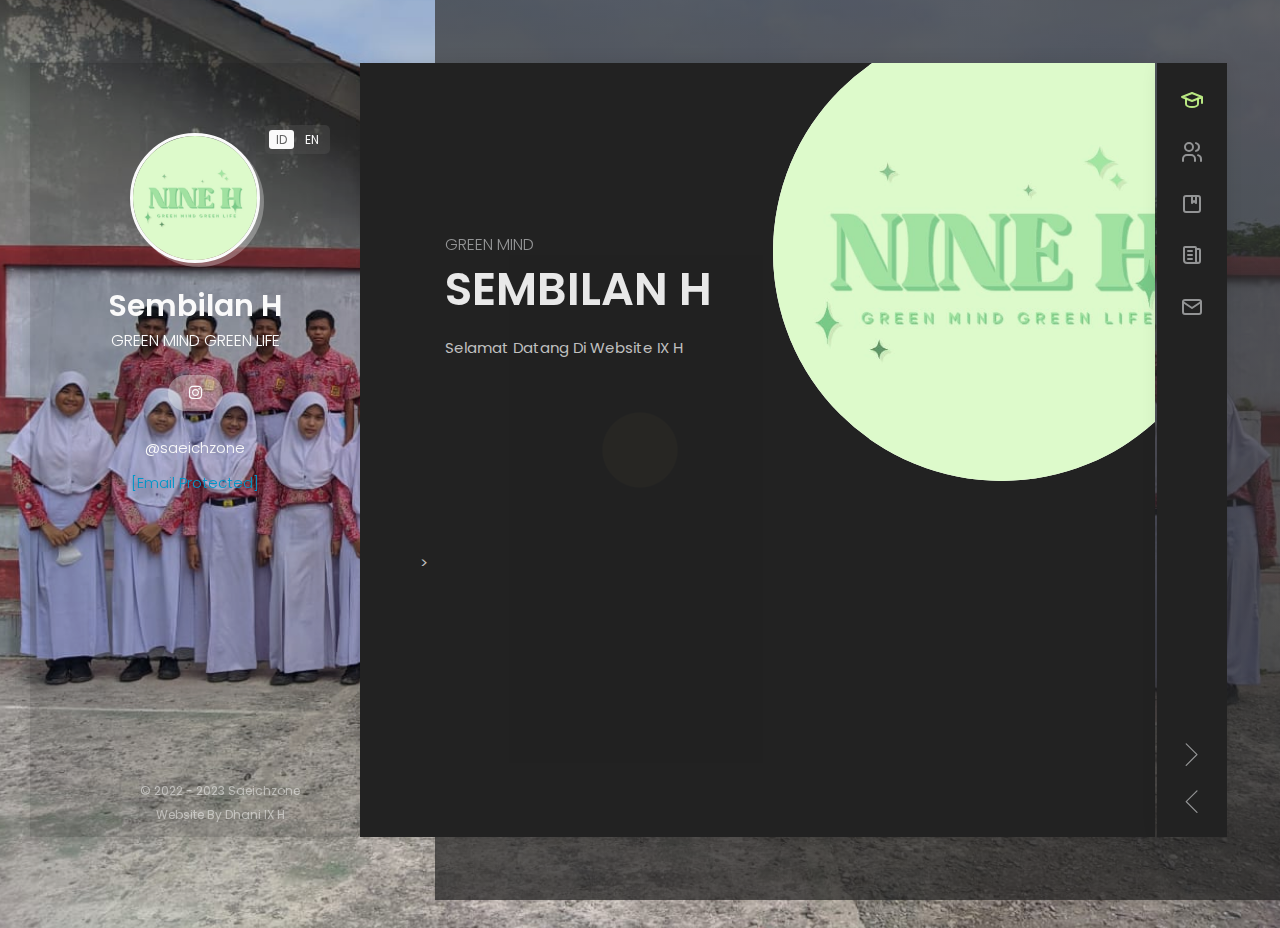
==== index.html @ 58a2a189 "Add files via upload" ====
<!DOCTYPE html>
<html lang="en" class="no-js">

<!-- Mirrored from lmpixels.com/demo/cvup/dark/2/index.html by HTTrack Website Copier/3.x [XR&CO'2014], Wed, 24 Aug 2022 11:54:44 GMT -->

<head>
  <meta charset="UTF-8" />
  <meta http-equiv="X-UA-Compatible" content="IE=edge">
  <title>Saeichzone</title>
  <meta name="viewport" content="width=device-width, initial-scale=1, maximum-scale=1" />
  <meta name="description" content="CVup - Resume / CV / vCard Template" />
  <meta name="keywords" content="vcard, resposnive, retina, resume, jquery, css3, bootstrap, Material CV, portfolio" />
  <meta name="author" content="lmpixels" />
  <link rel="shortcut icon" href="favicon.ico">


  <link rel="stylesheet" href="css/reset.css" type="text/css">
  <link rel="stylesheet" href="css/bootstrap-grid.min.css" type="text/css">
  <link rel="stylesheet" href="css/owl.carousel.css" type="text/css">
  <link rel="stylesheet" href="css/magnific-popup.css" type="text/css">
  <link rel="stylesheet" href="css/main.css" type="text/css">
  <link rel="stylesheet" href="css/animations.css" type="text/css">
</head>

<body>
  <!-- Animated Background -->
  <div class="lm-animated-bg" style="background-image: url(img/main_bg_4.jpg);"></div>
  <!-- /Animated Background -->

  <!-- Loading animation -->
  <div class="preloader">
    <div class="preloader-animation">
      <div class="dot dot-1"></div>
      <div class="dot dot-2"></div>
      <div class="dot dot-3"></div>
    </div>
    <svg xmlns="http://www.w3.org/2000/svg" version="1.1">
      <defs>
        <filter id="goo">
          <feGaussianBlur in="SourceGraphic" stdDeviation="10" result="blur" />
          <feColorMatrix in="blur" values="1 0 0 0 0  0 1 0 0 0  0 0 1 0 0  0 0 0 21 -7" />
        </filter>
      </defs>
    </svg>
  </div>
  <!-- /Loading animation -->

  <div class="half-bg"></div>

  <div class="page">
    <div class="page-content">

      <header id="site_header" class="header mobile-menu-hide">
        <div class="header-content">
          <div class="header-lng">
            <ul>
              <li>
                <a href="#" class="active">ID</a>
              </li>
              <li>
                <a href="#">EN</a>
              </li>
            </ul>
          </div>
          <div class="header-photo">
            <img src="img/main_photo.png" alt="Sembilan H">
          </div>
          <div class="header-titles">
            <h2>Sembilan H</h2>
            <h4>GREEN MIND GREEN LIFE</h4>
          </div>
        </div>

        <ul class="main-menu">
          <li>
            <a href="#kelas-kami" class="nav-anim">
              <svg xmlns="http://www.w3.org/2000/svg" class="icon icon-tabler icon-tabler-school" width="24" height="24"
                viewBox="0 0 24 24" stroke-width="2" stroke="currentColor" fill="none" stroke-linecap="round"
                stroke-linejoin="round">
                <path stroke="none" d="M0 0h24v24H0z" fill="none"></path>
                <path d="M22 9l-10 -4l-10 4l10 4l10 -4v6"></path>
                <path d="M6 10.6v5.4a6 3 0 0 0 12 0v-5.4"></path>
              </svg>
              <span class="link-text">Kelas Kami</span>
            </a>
          </li>
          <li>
            <a href="#struktur" class="nav-anim">
              <svg xmlns="http://www.w3.org/2000/svg" class="icon icon-tabler icon-tabler-users" width="24" height="24"
                viewBox="0 0 24 24" stroke-width="2" stroke="currentColor" fill="none" stroke-linecap="round"
                stroke-linejoin="round">
                <path stroke="none" d="M0 0h24v24H0z" fill="none"></path>
                <circle cx="9" cy="7" r="4"></circle>
                <path d="M3 21v-2a4 4 0 0 1 4 -4h4a4 4 0 0 1 4 4v2"></path>
                <path d="M16 3.13a4 4 0 0 1 0 7.75"></path>
                <path d="M21 21v-2a4 4 0 0 0 -3 -3.85"></path>
              </svg>
              <span class="link-text">Struktur Kelas</span>
            </a>
          </li>
          <li>
            <a href="#album" class="nav-anim">
              <svg xmlns="http://www.w3.org/2000/svg" class="icon icon-tabler icon-tabler-album" width="24" height="24"
                viewBox="0 0 24 24" stroke-width="2" stroke="currentColor" fill="none" stroke-linecap="round"
                stroke-linejoin="round">
                <path stroke="none" d="M0 0h24v24H0z" fill="none"></path>
                <rect x="4" y="4" width="16" height="16" rx="2"></rect>
                <path d="M12 4v7l2 -2l2 2v-7"></path>
              </svg>
              <span class="link-text">Album</span>
            </a>
          </li>
          <li>
            <a href="#artikel" class="nav-anim">
              <svg xmlns="http://www.w3.org/2000/svg" class="icon icon-tabler icon-tabler-news" width="24" height="24"
                viewBox="0 0 24 24" stroke-width="2" stroke="currentColor" fill="none" stroke-linecap="round"
                stroke-linejoin="round">
                <path stroke="none" d="M0 0h24v24H0z" fill="none"></path>
                <path
                  d="M16 6h3a1 1 0 0 1 1 1v11a2 2 0 0 1 -4 0v-13a1 1 0 0 0 -1 -1h-10a1 1 0 0 0 -1 1v12a3 3 0 0 0 3 3h11">
                </path>
                <line x1="8" y1="8" x2="12" y2="8"></line>
                <line x1="8" y1="12" x2="12" y2="12"></line>
                <line x1="8" y1="16" x2="12" y2="16"></line>
              </svg>
              <span class="link-text">Artikel</span>
            </a>
          </li>
          <li>
            <a href="#social-media" class="nav-anim">
              <svg xmlns="http://www.w3.org/2000/svg" class="icon icon-tabler icon-tabler-mail" width="24" height="24"
                viewBox="0 0 24 24" stroke-width="2" stroke="currentColor" fill="none" stroke-linecap="round"
                stroke-linejoin="round">
                <path stroke="none" d="M0 0h24v24H0z" fill="none"></path>
                <rect x="3" y="5" width="18" height="14" rx="2"></rect>
                <polyline points="3 7 12 13 21 7"></polyline>
              </svg>
              <span class="link-text">Social Media</span>
            </a>
          </li>
        </ul>

        <div class="social-links">
          <ul>
            <li><a href="https://www.instagram.com/saeichzone/" target="_blank"><i class="fab fa-instagram"></i></a>
            </li>
          </ul>
        </div>

        <div class="info-list">
          <ul>
            <li>
              <span class="value">@saeichzone</span>
            </li>

            <li>
              <span class="value"><a href="https://lmpixels.com/cdn-cgi/l/email-protection" class="__cf_email__"
                  data-cfemail="70111c150830031d1904185e131f1d">[Email&#160;Protected]</a></span>
            </li>
          </ul>
        </div>

        <div class="copyrights">© 2022 - 2023 Saeichzone
          <div class="white-space-10"></div>
          Website By Dhani IX H
        </div>
      </header>

      <!-- Mobile Navigation -->
      <div class="menu-toggle">
        <span></span>
        <span></span>
        <span></span>
      </div>
      <!-- End Mobile Navigation -->

      <!-- Arrows Nav -->
      <div class="lmpixels-arrows-nav">
        <div class="lmpixels-arrow-right"><i class="lnr lnr-chevron-right"></i></div>
        <div class="lmpixels-arrow-left"><i class="lnr lnr-chevron-left"></i></div>
      </div>
      <!-- End Arrows Nav -->

      <div class="content-area">
        <div class="animated-sections">

          <!-- Kelas Kami Subpage -->
          <section data-id="kelas-kami" class="animated-section">
            <div class="section-content">

              <div class="row flex-v-align">
                <div class="col-sm-12 col-md-6 col-lg-6">
                  <div class="home-text hp-left">

                    <div class="owl-carousel text-rotation">
                      <div class="item">
                        <h4>GREEN MIND</h4>
                      </div>
                      <div class="item">
                        <h4>GREEN LIFE</h4>
                      </div>
                    </div>

                    <div class="owl-carousel text-rotation">
                      <div class="item">
                        <h1>SEMBILAN H</h1>
                      </div>
                      <div class="item">
                        <h1>NINE H</h1>
                      </div>
                    </div>
                    <p>Selamat Datang Di Website IX H</p>
                  </div>
                </div>

                <div class="col-sm-12 col-md-6 col-lg-6">
                  <div class="home-photo">
                    <div class="hp-inner" style="background-image: url(img/main_photo_1.png);"></div>
                  </div>
                </div>
              </div>

              <div class="white-space-70"></div>


              <div class="white-space-0"></div>>

            </div>
          </section>
          <!-- End of Kelas Kami Subpage -->

          <!-- Resume Struktur -->
          <section data-id="struktur" class="animated-section">
            <div class="section-content">
              <div class="page-title">
                <h2>Struktur Organisasi Kelas</h2>
                <h4></h4>
              </div>

              <div class="struktur">
                <div class="col-xs-12 col-sm-7">
                  <div class="block-title">
                    <h3>Wali Kelas</h3>
                  </div>
                  <div>Nuning Pudjiasih S.Si</div>

                  <div class="white-space-50"></div>

                  <div class="block-title">
                    <h3>Ketua Kelas</h3>
                  </div>
                  <div>Saskia Shidqiyah Tsani</div>

                  <div class="white-space-50"></div>

                  <div class="block-title">
                    <h3>Wakil Ketua</h3>
                  </div>
                  <div>M. Adli Annafi</div>

                  <div class="white-space-50"></div>

                  <div class="block-title">
                    <h3>Sekretaris 1</h3>
                  </div>
                  <div>Dhiyamira Ayesa H</div>

                  <div class="white-space-50"></div>

                  <div class="block-title">
                    <h3>Sekretaris 2</h3>
                  </div>
                  <div>Wini Ferliana R</div>

                  <div class="white-space-50"></div>

                  <div class="block-title">
                    <h3>Bendahara 1</h3>
                  </div>
                  <div>Liza Rahmatika Y</div>

                  <div class="white-space-50"></div>

                  <div class="block-title">
                    <h3>Bendahara 2</h3>
                  </div>
                  <div>Marsha Atma C</div>
          </section>
          <!-- End of Struktur Subpage -->

          <!-- Album Subpage -->
          <section data-id="album" class="animated-section">
            <div class="section-content">
              <div class="page-title">
                <h2>Album IX H</h2>
                <h4></h4>
              </div>

              <div class="row">
                <div class="col-xs-12 col-sm-12">
                  <!-- Album Content -->
                  <div class="portfolio-content">

                    <ul class="grid-filters portfolio-filters">
                      <li class="active">
                        <a class="filter btn btn-sm btn-link" data-filter=".category_semua">Semua</a>
                      </li>
                      <li>
                        <a class="filter btn btn-sm btn-link" data-filter=".category_hariguru">Hari Guru</a>
                      </li>
                      <li>
                        <a class="filter btn btn-sm btn-link" data-filter=".category_mading">Mading</a>
                      </li>
                      <li>
                        <a class="filter btn btn-sm btn-link" data-filter=".category_fotobersama">Foto Bersama</a>
                      </li>
                      <li>
                        <a class="filter btn btn-sm btn-link" data-filter=".category_pentasseni">Pentas Seni</a>
                      </li>
                      <li>
                    </ul>

                    <!-- Album Grid -->
                    <div class="portfolio-grid four-columns">

                      <figure class="item lbaudio category_semua category_pentasseni">
                        <div class="Pentas Seni">
                          <img src="img/portfolio/1.jpg" alt="Pentas Seni" title="" />
                          <a href="img/portfolio/1.jpg"
                            class="lightbox"></a>
                        </div>
                        
                        <i class="fa fa-volume-up"></i>
                        <h4 class="name"><span>HUT RI</span> KE 77</h4>
                        <span class="category">Pentas Seni</span>
                      </figure>

                      <figure class="item lbaudio category_semua category_pentasseni">
                        <div class="Pentas Seni">
                          <img src="img/portfolio/2.jpg" alt="Pentas Seni" title="" />
                          <a href="img/portfolio/2.jpg"
                            class="lightbox"></a>
                        </div>

                        <i class="fa fa-volume-up"></i>
                        <h4 class="name"><span>HUT RI</span> KE 77</h4>
                        <span class="category">Pentas Seni</span>
                      </figure>

                      <figure class="item lbaudio category_semua category_pentasseni">
                        <div class="Pentas Seni">
                          <img src="img/portfolio/3.jpg" alt="Pentas Seni" title="" />
                          <a href="img/portfolio/3.jpg"
                            class="lightbox"></a>
                        </div>

                        <i class="fa fa-volume-up"></i>
                        <h4 class="name"><span>HUT RI</span> KE 77</h4>
                        <span class="category">Pentas Seni</span>
                      </figure>

                      <figure class="item lbaudio category_semua category_pentasseni">
                        <div class="Pentas Seni">
                          <img src="img/portfolio/4.jpg" alt="Pentas Seni" title="" />
                          <a href="img/portfolio/4.jpg"
                            class="lightbox"></a>
                        </div>

                        <i class="fa fa-volume-up"></i>
                        <h4 class="name"><span>HUT RI</span> KE 77</h4>
                        <span class="category">Pentas Seni</span>
                      </figure>

                      <figure class="item lbaudio category_semua category_mading">
                        <div class="Mading">
                          <img src="img/portfolio/5.jpg" alt="Mading" title="" />
                          <a href="img/portfolio/5.jpg"
                            class="lightbox"></a>
                        </div>

                        <i class="fa fa-volume-up"></i>
                        <h4 class="name"><span>Mading</span> 9H</h4>
                        <span class="category">Mading</span>
                      </figure>

                      <figure class="item lbaudio category_semua category_mading">
                        <div class="Mading">
                          <img src="img/portfolio/6.jpg" alt="Mading" title="" />
                          <a href="img/portfolio/6.jpg"
                            class="lightbox"></a>
                        </div>

                        <i class="fa fa-volume-up"></i>
                        <h4 class="name"><span>Mading</span> 9H</h4>
                        <span class="category">Mading</span>
                      </figure>

                      <figure class="item lbaudio category_semua category_mading">
                        <div class="Mading">
                          <img src="img/portfolio/7.jpg" alt="Mading" title="" />
                          <a href="img/portfolio/7.jpg"
                            class="lightbox"></a>
                        </div>

                        <i class="fa fa-volume-up"></i>
                        <h4 class="name"><span>Mading</span> 9H</h4>
                        <span class="category">Mading</span>
                      </figure>

                      <figure class="item lbaudio category_semua category_fotobersama">
                        <div class="Foto Bersama">
                          <img src="img/portfolio/8.jpg" alt="Foto Bersama" title="" />
                          <a href="img/portfolio/8.jpg"
                            class="lightbox"></a>
                        </div>

                        <i class="fa fa-volume-up"></i>
                        <h4 class="name"><span>Foto Bersama</span> 9H</h4>
                        <span class="category">Foto Bersama</span>
                      </figure>

                      <figure class="item lbaudio category_semua category_fotobersama">
                        <div class="Foto Bersama">
                          <img src="img/portfolio/9.jpg" alt="Foto Bersama" title="" />
                          <a href="img/portfolio/9.jpg"
                            class="lightbox"></a>
                        </div>

                        <i class="fa fa-volume-up"></i>
                        <h4 class="name"><span>Foto Bersama</span> 9H</h4>
                        <span class="category">Foto Bersama</span>
                      </figure>

                      <figure class="item lbaudio category_semua category_hariguru">
                        <div class="Hari Guru">
                          <img src="img/portfolio/10.jpg" alt="Hari Guru" title="" />
                          <a href="img/portfolio/10.jpg"
                            class="lightbox"></a>
                        </div>

                        <i class="fa fa-volume-up"></i>
                        <h4 class="name"><span>Hari Guru Nasional</span> Ke-76</h4>
                        <span class="category">Foto Bersama</span>
                      </figure>

                      <figure class="item lbaudio category_semua category_hariguru">
                        <div class="Hari Guru">
                          <img src="img/portfolio/11.jpg" alt="Hari Guru" title="" />
                          <a href="img/portfolio/11.jpg"
                            class="lightbox"></a>
                        </div>

                        <i class="fa fa-volume-up"></i>
                        <h4 class="name"><span>Hari Guru Nasional</span> Ke-76</h4>
                        <span class="category">Foto Bersama</span>
                      </figure>

                      <figure class="item lbaudio category_semua category_hariguru">
                        <div class="Hari Guru">
                          <img src="img/portfolio/12.jpg" alt="Hari Guru" title="" />
                          <a href="img/portfolio/12.jpg"
                            class="lightbox"></a>
                        </div>

                        <i class="fa fa-volume-up"></i>
                        <h4 class="name"><span>Hari Guru Nasional</span> Ke-76</h4>
                        <span class="category">Foto Bersama</span>
                      </figure>

                      <figure class="item lbaudio category_semua category_hariguru">
                        <div class="Hari Guru">
                          <img src="img/portfolio/13.jpg" alt="Hari Guru" title="" />
                          <a href="img/portfolio/13.jpg"
                            class="lightbox"></a>
                        </div>

                        <i class="fa fa-volume-up"></i>
                        <h4 class="name"><span>Hari Guru Nasional</span> Ke-76</h4>
                        <span class="category">Foto Bersama</span>
                      </figure>

                      <figure class="item lbaudio category_semua category_hariguru">
                        <div class="Hari Guru">
                          <img src="img/portfolio/14.jpg" alt="Hari Guru" title="" />
                          <a href="img/portfolio/14.jpg"
                            class="lightbox"></a>
                        </div>

                        <i class="fa fa-volume-up"></i>
                        <h4 class="name"><span>Hari Guru Nasional</span> Ke-76</h4>
                        <span class="category">Foto Bersama</span>
                      </figure>

                      <figure class="item lbaudio category_semua category_hariguru">
                        <div class="Hari Guru">
                          <img src="img/portfolio/15.jpg" alt="Hari Guru" title="" />
                          <a href="img/portfolio/15.jpg"
                            class="lightbox"></a>
                        </div>

                        <i class="fa fa-volume-up"></i>
                        <h4 class="name"><span>Hari Guru Nasional</span> Ke-76</h4>
                        <span class="category">Foto Bersama</span>
                      </figure>

                      <figure class="item lbaudio category_semua category_fotobersama">
                        <div class="Foto Bersama">
                          <img src="img/portfolio/16.jpg" alt="Foto Bersama" title="" />
                          <a href="img/portfolio/16.jpg"
                            class="lightbox"></a>
                        </div>

                        <i class="fa fa-volume-up"></i>
                        <h4 class="name"><span>Foto Bersama</span> 9H</h4>
                        <span class="category">Foto Bersama</span>
                      </figure>

                      <figure class="item lbaudio category_semua category_fotobersama">
                        <div class="Foto Bersama">
                          <img src="img/portfolio/17.jpg" alt="Foto Bersama" title="" />
                          <a href="img/portfolio/17.jpg"
                            class="lightbox"></a>
                        </div>

                        <i class="fa fa-volume-up"></i>
                        <h4 class="name"><span>Foto Bersama</span> 9H</h4>
                        <span class="category">Foto Bersama</span>
                      </figure>

                      <figure class="item lbaudio category_semua category_fotobersama">
                        <div class="Foto Bersama">
                          <img src="img/portfolio/18.jpg" alt="Foto Bersama" title="" />
                          <a href="img/portfolio/18.jpg"
                            class="lightbox"></a>
                        </div>

                        <i class="fa fa-volume-up"></i>
                        <h4 class="name"><span>Foto Bersama</span> 9H</h4>
                        <span class="category">Foto Bersama</span>
                      </figure>

                      <figure class="item lbaudio category_semua category_fotobersama">
                        <div class="Foto Bersama">
                          <img src="img/portfolio/19.jpg" alt="Foto Bersama" title="" />
                          <a href="img/portfolio/19.jpg"
                            class="lightbox"></a>
                        </div>

                        <i class="fa fa-volume-up"></i>
                        <h4 class="name"><span>Foto Bersama</span> 9H</h4>
                        <span class="category">Foto Bersama</span>
                      </figure>

                      <figure class="item lbaudio category_semua category_fotobersama">
                        <div class="Foto Bersama">
                          <img src="img/portfolio/20.jpg" alt="Foto Bersama" title="" />
                          <a href="img/portfolio/20.jpg"
                            class="lightbox"></a>
                        </div>

                        <i class="fa fa-volume-up"></i>
                        <h4 class="name"><span>Foto Bersama</span> 9H</h4>
                        <span class="category">Foto Bersama</span>
                      </figure>

                      <figure class="item lbaudio category_semua category_fotobersama">
                        <div class="Foto Bersama">
                          <img src="img/portfolio/21.jpg" alt="Foto Bersama" title="" />
                          <a href="img/portfolio/21.jpg"
                            class="lightbox"></a>
                        </div>

                        <i class="fa fa-volume-up"></i>
                        <h4 class="name"><span>Foto Bersama</span> 9H</h4>
                        <span class="category">Foto Bersama</span>
                      </figure>

                      <figure class="item lbaudio category_semua category_fotobersama">
                        <div class="Foto Bersama">
                          <img src="img/portfolio/22.jpg" alt="Foto Bersama" title="" />
                          <a href="img/portfolio/22.jpg"
                            class="lightbox"></a>
                        </div>

                        <i class="fa fa-volume-up"></i>
                        <h4 class="name"><span>Foto Bersama</span> 9H</h4>
                        <span class="category">Foto Bersama</span>
                      </figure>

                      <figure class="item lbaudio category_semua category_fotobersama">
                        <div class="Foto Bersama">
                          <img src="img/portfolio/23.jpg" alt="Foto Bersama" title="" />
                          <a href="img/portfolio/23.jpg"
                            class="lightbox"></a>
                        </div>

                        <i class="fa fa-volume-up"></i>
                        <h4 class="name"><span>Foto Bersama</span> 9H</h4>
                        <span class="category">Foto Bersama</span>
                      </figure>

                      <figure class="item lbaudio category_semua category_fotobersama">
                        <div class="Foto Bersama">
                          <img src="img/portfolio/24.jpg" alt="Foto Bersama" title="" />
                          <a href="img/portfolio/24.jpg"
                            class="lightbox"></a>
                        </div>

                        <i class="fa fa-volume-up"></i>
                        <h4 class="name"><span>Foto Bersama</span> 9H</h4>
                        <span class="category">Foto Bersama</span>
                      </figure>

                      <figure class="item lbaudio category_semua category_fotobersama">
                        <div class="Foto Bersama">
                          <img src="img/portfolio/25.jpg" alt="Foto Bersama" title="" />
                          <a href="img/portfolio/25.jpg"
                            class="lightbox"></a>
                        </div>

                        <i class="fa fa-volume-up"></i>
                        <h4 class="name"><span>Foto Bersama</span> 9H</h4>
                        <span class="category">Foto Bersama</span>
                      </figure>

                  <!-- End of Album Content -->
                </div>
              </div>
            </div>
          </section>
          <!-- End of Album Subpage -->

          <!-- Artikel Subpage -->
          <section data-id="artikel" class="animated-section">
            <div class="section-content">
              <div class="page-title">
                <h2>Artikel</h2>
                <h4>Artikel Saeichzone</h4>
              </div>

              <div class="row">
                <div class="col-xs-12 col-sm-12">
                  <ul class="grid-filters blog-filters">
                    <li class="active">
                      <a class="filter btn btn-sm btn-link" data-filter=".category_all">All</a>
                    </li>
                  </ul>

                  <div class="blog-masonry two-columns clearfix">

                    <!-- Artikel Post 1 -->
                    <div class="item post-1 category_all category_design">
                      <div class="blog-card">
                        <div class="media-block">
                          <div class="category">
                            <a href="#" title="View all posts in Design">Coming Soon</a>
                          </div>
                          <a href="blog-post-1.html">
                            <img src="img/comingsoon.png" class="size-blog-masonry-image-two-c"
                              alt="Why I Switched to Sketch For UI Design" title="" />
                            <div class="mask"></div>
                          </a>
                        </div>
                        <div class="post-info">
                          <div class="post-date">01 Des 2022</div>
                          <a href="blog-post-1.html">
                            <h4 class="blog-item-title">Coming Soon</h4>
                          </a>
                        </div>
                      </div>
                    </div>
                    <!-- End of Artikel Post 1 -->
                    
                  </div>
                </div>
              </div>
            </div>


          </section>
          <!-- End of Artikel Subpage -->

          <!-- Social Media Subpage -->
          <section data-id="social-media" class="animated-section">
            <div class="section-content">
              <div class="page-title">
                <h2>Social Media</h2>
                <h4>Get in Touch</h4>
              </div>

              <div class="row">
                <!-- Social Media Info -->

                <div class="col-xs-12 col-sm-4">
                  <div class="lm-info-block gray-default">
                    <a href="https://www.instagram.com/saeichzone/" target="_blank"><i class="fab fa-instagram"></i></a>
                    <h4>@saeichzone</h4>
                  </div>
                </div>

              </div>
              <!-- End of Social Media Info -->

              <div class="white-space-50"></div>

              <div class="social-media">
                <h2>Silakan Kunjungi Social Media Kami</h2>
              </div>
          </section>
          <!-- End of Contact Subpage -->
        </div>
      </div>

    </div>
  </div>

  <script data-cfasync="false"
    src="../../../../cdn-cgi/scripts/5c5dd728/cloudflare-static/email-decode.min.js"></script>
  <script src="js/jquery.min.js"></script>
  <script src="js/modernizr.custom.js"></script>
  <script src="js/animating.js"></script>

  <script src="js/imagesloaded.pkgd.min.js"></script>
  <script src='../../../../../www.google.com/recaptcha/api.js'></script>

  <script src='js/isotope.pkgd.min.js'></script>
  <script src='js/owl.carousel.min.js'></script>
  <script src="js/jquery.magnific-popup.min.js"></script>

  <script src="js/validator.js"></script>
  <script src="js/main.js"></script>
  <script defer src="https://static.cloudflareinsights.com/beacon.min.js/v652eace1692a40cfa3763df669d7439c1639079717194"
    integrity="sha512-Gi7xpJR8tSkrpF7aordPZQlW2DLtzUlZcumS8dMQjwDHEnw9I7ZLyiOj/6tZStRBGtGgN6ceN6cMH8z7etPGlw=="
    data-cf-beacon='{"rayId":"73fbe4f22ea589bc","version":"2022.8.0","r":1,"token":"94b99c0576dc45bf9d669fb5e9256829","si":100}'
    crossorigin="anonymous"></script>
</body>

<!-- Mirrored from lmpixels.com/demo/cvup/dark/2/index.html by HTTrack Website Copier/3.x [XR&CO'2014], Wed, 24 Aug 2022 11:55:09 GMT -->

</html>
---- css/main.css ----
@import 'https://fonts.googleapis.com/css?family=Poppins:200,200i,300,300i,400,400i,600,600i';
@import 'fonts/linear-icons-font/style.css';
@import 'fonts/fontawesome-free-5.12.1-web/css/all.min.css';

.no-js .preloader,
.no-js .preloader-portfolio {
    display: none
}

.preloader,
.preloader-portfolio {
    position: fixed;
    left: 0;
    top: 0;
    width: 100%;
    height: 100%;
    z-index: 9999;
    background: #222
}

.preloader-animation {
    width: 200px;
    height: 200px;
    position: absolute;
    top: 50%;
    left: 50%;
    transform: translate(-50%, -50%);
    margin: auto;
    filter: url(#goo);
    animation: rotate-move 2s ease-in-out infinite
}

.dot {
    width: 70px;
    height: 70px;
    border-radius: 50%;
    background-color: #000;
    position: absolute;
    top: 0;
    bottom: 0;
    left: 0;
    right: 0;
    margin: auto
}

.dot-3 {
    background-color: #fad05b;
    animation: dot-3-move 2s ease infinite, index 6s ease infinite
}

.dot-2 {
    background-color: #c1ff4e;
    animation: dot-2-move 2s ease infinite, index 6s -4s ease infinite
}

.dot-1 {
    background-color: #31d4fd;
    animation: dot-1-move 2s ease infinite, index 6s -2s ease infinite
}

@keyframes dot-3-move {
    20% {
        transform: scale(1)
    }

    45% {
        transform: translateY(-18px) scale(.45)
    }

    60% {
        transform: translateY(-90px) scale(.45)
    }

    80% {
        transform: translateY(-90px) scale(.45)
    }

    100% {
        transform: translateY(0px) scale(1)
    }
}

@keyframes dot-2-move {
    20% {
        transform: scale(1)
    }

    45% {
        transform: translate(-16px, 12px) scale(.45)
    }

    60% {
        transform: translate(-80px, 60px) scale(.45)
    }

    80% {
        transform: translate(-80px, 60px) scale(.45)
    }

    100% {
        transform: translateY(0px) scale(1)
    }
}

@keyframes dot-1-move {
    20% {
        transform: scale(1)
    }

    45% {
        transform: translate(16px, 12px) scale(.45)
    }

    60% {
        transform: translate(80px, 60px) scale(.45)
    }

    80% {
        transform: translate(80px, 60px) scale(.45)
    }

    100% {
        transform: translateY(0px) scale(1)
    }
}

@keyframes rotate-move {
    55% {
        transform: translate(-50%, -50%) rotate(0deg)
    }

    80% {
        transform: translate(-50%, -50%) rotate(360deg)
    }

    100% {
        transform: translate(-50%, -50%) rotate(360deg)
    }
}

@keyframes index {

    0%,
    100% {
        z-index: 3
    }

    33.3% {
        z-index: 2
    }

    66.6% {
        z-index: 1
    }
}

html {
    margin: 0;
    width: 100%;
    height: 100%;
    min-height: 100%;
    overflow: hidden
}

body {
    background-color: rgb(51, 51, 51);
    margin: 0;
    width: 100%;
    height: 100%;
    min-height: 100%;
    font-size: 15px;
    font-family: poppins, Helvetica, sans-serif;
    line-height: 1.65em;
    overflow: hidden;
    color: #c5c5c5;
    background-repeat: no-repeat;
    background-position: center;
    background-position: 50% 50%;
    background-size: cover
}

h1,
h2,
h3,
h4,
h5,
h6 {
    color: #eee;
    font-family: poppins, Helvetica, sans-serif;
    font-weight: 600
}

h1 {
    font-size: 32px
}

h2 {
    font-size: 27px
}

h3 {
    font-size: 21px
}

h4 {
    font-size: 18px
}

h5 {
    font-size: 16px
}

h6 {
    font-size: 14px
}

a {
    color: #09c;
    text-decoration: none;
    -webkit-transition: all .3s ease-in-out;
    -moz-transition: all .3s ease-in-out;
    -o-transition: all .3s ease-in-out;
    -ms-transition: all .3s ease-in-out;
    transition: all .3s ease-in-out
}

p {
    margin-bottom: 10px
}

.clearfix:before,
.clearfix:after {
    content: " ";
    display: table
}

.clearfix:after {
    clear: both
}

.page {
    display: block;
    width: 100%;
    height: 100%;
    min-height: 100%;
    padding: 0 125px 0 55px;
    overflow: hidden
}

.page-content {
    position: relative;
    width: 100%;
    max-width: 1460px;
    min-height: 86vh;
    margin: 7vh auto;
    padding: 0;
    -webkit-backface-visibility: hidden;
    -moz-backface-visibility: hidden;
    backface-visibility: hidden
}

.btn-primary,
.btn-secondary,
button,
input[type=button],
input[type=submit],
.wp-block-button .wp-block-button__link {
    display: inline-block;
    position: relative;
    padding: .8em 2.1em;
    margin-bottom: .75em;
    margin-right: .25em;
    font-size: 1em;
    line-height: 1.2;
    border: 0;
    outline: 0;
    border: 2px solid #0099e5;
    color: #fff;
    text-shadow: none;
    background-color: #0099e5;
    border-radius: 6px;
    cursor: pointer;
    font-family: poppins, Helvetica, sans-serif;
    box-shadow: 0 10px 10px -8px rgb(0 0 0/33%);
    -webkit-transition: all .3s ease-in-out;
    -moz-transition: all .3s ease-in-out;
    -o-transition: all .3s ease-in-out;
    -ms-transition: all .3s ease-in-out;
    transition: all .3s ease-in-out
}

.btn-primary:last-child,
.btn-secondary:last-child,
button:last-child,
input[type=button]:last-child,
input[type=submit]:last-child,
.wp-block-button .wp-block-button__link:last-child {
    margin-right: 0
}

.btn-primary:hover,
.btn-primary:focus,
button:hover,
button:focus,
input[type=button]:hover,
input[type=button]:focus,
input[type=submit]:hover,
input[type=submit]:focus {
    background-color: #fff;
    color: #111;
    border: 2px solid #0099e5
}

.btn-secondary {
    border-color: #666;
    background-color: #333;
    box-shadow: 0 10px 10px -8px rgba(0, 0, 0, .33);
    color: #c5c5c5
}

.btn-secondary:hover,
.btn-secondary:focus {
    color: #fff;
    border-color: #969798;
    background-color: #969798
}

button.mfp-close:hover,
button.mfp-close:visited,
button.mfp-close:focus,
button.mfp-arrow:hover,
button.mfp-arrow:visited,
button.mfp-arrow:focus {
    border: 0
}

.animated {
    -webkit-animation-duration: 1s;
    animation-duration: 1s;
    -webkit-animation-fill-mode: both;
    animation-fill-mode: both
}

.half-bg {
    position: absolute;
    top: 0;
    bottom: 0;
    left: calc(383px + 10%);
    right: 0;
    background: linear-gradient(#333, #222);
    opacity: .7
}

@media only screen and (max-width:1640px) {
    .half-bg {
        left: calc(380px + 55px)
    }
}

@media only screen and (min-width:1025px) {

    body::-webkit-scrollbar,
    .animated-section::-webkit-scrollbar,
    .single-page-content::-webkit-scrollbar,
    .header::-webkit-scrollbar,
    .portfolio-page-content::-webkit-scrollbar {
        position: absolute;
        width: 5px;
        margin-left: -5px
    }

    body::-webkit-scrollbar-track,
    .animated-section::-webkit-scrollbar-track,
    .single-page-content::-webkit-scrollbar-track,
    .header::-webkit-scrollbar-track,
    .portfolio-page-content::-webkit-scrollbar-track {
        background-color: #333
    }

    body::-webkit-scrollbar-thumb,
    .animated-section::-webkit-scrollbar-thumb,
    .single-page-content::-webkit-scrollbar-thumb,
    .header::-webkit-scrollbar-thumb,
    .portfolio-page-content::-webkit-scrollbar-thumb {
        background-color: #999;
        outline: 0
    }
}

.lm-animated-bg {
    position: absolute;
    width: auto;
    height: auto;
    top: -28px;
    left: -28px;
    right: -28px;
    bottom: -28px;
    background-position: center center;
    background-size: cover;
    background-repeat: no-repeat;
    z-index: -1
}

.vcentered {
    vertical-align: middle;
    width: 100%;
    align-items: center;
    display: flex;
    display: -ms-flexbox;
    -ms-flex-pack: center;
    justify-content: center;
    flex-direction: column;
    height: 100%;
    display: -webkit-box;
    display: -moz-box;
    display: -ms-flexbox;
    display: -webkit-flex;
    display: flex;
    -webkit-box-direction: normal;
    -moz-box-direction: normal;
    -webkit-box-orient: horizontal;
    -moz-box-orient: horizontal;
    -webkit-flex-direction: row;
    -ms-flex-direction: row;
    flex-direction: row;
    -webkit-flex-wrap: wrap;
    -ms-flex-wrap: wrap;
    flex-wrap: wrap;
    -webkit-box-pack: center;
    -moz-box-pack: center;
    -webkit-justify-content: center;
    -ms-flex-pack: center;
    justify-content: center;
    -webkit-align-content: stretch;
    -ms-flex-line-pack: stretch;
    align-content: stretch;
    -webkit-box-align: center;
    -moz-box-align: center;
    -webkit-align-items: center;
    -ms-flex-align: center;
    align-items: center;
    text-align: center
}

.vcentered .row {
    width: 100%
}

.title-block {
    position: relative;
    text-align: center
}

.title-block h2 {
    font-size: 60px;
    line-height: 74px;
    margin: 0;
    text-align: center
}

.title-block .sp-subtitle {
    color: #969798;
    font-size: 21px;
    font-weight: 300;
    margin: 5px 0;
    text-align: center
}

.text-rotation {
    display: block;
    width: 100%;
    position: relative
}

.alert {
    position: relative;
    padding: .75rem 1.25rem;
    margin-bottom: 30px;
    border: 1px solid transparent;
    border-radius: .25rem
}

.alert-success {
    color: #155724;
    background-color: #d4edda;
    border-color: #c3e6cb
}

.alert-danger {
    color: #721c24;
    background-color: #f8d7da;
    border-color: #f5c6cb
}

.alert button.close {
    padding: 0;
    background-color: transparent;
    border: 0;
    -webkit-appearance: none
}

.alert .close {
    float: right;
    font-size: 1.5rem;
    font-weight: 700;
    line-height: 1;
    color: #000;
    text-shadow: 0 1px 0 #fff;
    opacity: .5
}

.alert .close:focus,
.alert .close:hover {
    color: #000;
    text-decoration: none;
    opacity: .75
}

@media only screen and (min-width:1025px) {
    .header {
        display: inline-block;
        float: left;
        width: 100%;
        max-width: 380px;
        height: 100%;
        max-height: 80vh;
        min-height: inherit;
        text-align: center;
        padding: 70px 30px 45px;
        overflow: auto;
        background-color: rgba(0, 0, 0, .15);
        -webkit-box-shadow: 0 0 20px -5px rgb(0 0 0/15%);
        -moz-box-shadow: 0 0 20px -5px rgb(0 0 0/15%);
        box-shadow: 0 0 20px -5px rgb(0 0 0/15%)
    }

    ul.main-menu {
        position: absolute;
        padding: 15px 0 115px;
        width: 70px;
        right: -72px;
        background-color: rgb(34, 34, 34);
        z-index: 999;
        list-style: none;
        top: 0;
        bottom: 0;
        -webkit-box-shadow: 0 0 20px -5px rgb(0 0 0/15%);
        -moz-box-shadow: 0 0 20px -5px rgb(0 0 0/15%);
        box-shadow: 0 0 20px -5px rgb(0 0 0/15%)
    }

    ul.main-menu a {
        display: block;
        position: relative;
        color: #969798;
        padding: 10px;
        -webkit-transition: all .3s ease-in-out;
        -moz-transition: all .3s ease-in-out;
        -o-transition: all .3s ease-in-out;
        -ms-transition: all .3s ease-in-out;
        transition: all .3s ease-in-out
    }

    ul.main-menu a.active,
    ul.main-menu a:focus,
    ul.main-menu a:hover {
        color: #c9fd8dec
    }

    ul.main-menu .menu-icon {
        display: block;
        font-size: 27px
    }

    ul.main-menu .link-text {
        position: absolute;
        width: auto;
        visibility: hidden;
        opacity: 0;
        color: #c5c5c5;
        padding: 2px 10px;
        background-color: #222;
        white-space: nowrap;
        border: 2px solid #444;
        right: 0;
        top: calc(-50% - 2px);
        border-bottom-left-radius: 5px;
        border-right: 0;
        border-top-left-radius: 5px;
        margin-top: 50%;
        -webkit-transition: all .3s ease-in-out;
        -moz-transition: all .3s ease-in-out;
        -o-transition: all .3s ease-in-out;
        -ms-transition: all .3s ease-in-out;
        transition: all .3s ease-in-out;
        z-index: 0;
        box-shadow: 0 10px 10px -8px rgb(0 0 0/22%)
    }

    ul.main-menu a:hover .link-text {
        right: 100%;
        visibility: visible;
        opacity: 1;
        border-color: #969798
    }
}

.header-lng {
    display: inline-block;
    margin-bottom: 5px;
    margin-top: -8px;
    text-align: right;
    float: right
}

.header-lng ul {
    display: inline-block;
    padding: 2px 4px;
    list-style: none;
    text-align: right;
    background-color: rgba(82, 82, 82, 0.438);
    border-radius: 5px
}

.header-lng ul li {
    display: inline-block;
    margin: 0;
    padding: 0
}

.header-lng ul li a {
    font-size: 12px;
    line-height: 1;
    padding: 1px 7px;
    border-radius: 3px;
    color: #fff
}

.header-lng ul li a.active {
    background-color: #fff;
    color: #666
}

.header-lng ul li a:hover,
.header-lng ul li a:focus {
    background-color: rgb(255, 255, 255);
    color: rgba(102, 102, 102, 0.76)
}

.social-links {
    margin-bottom: 25px;
    margin-top: 25px
}

.social-links ul {
    list-style: none;
    display: inline-block;
    background-color: rgba(255, 255, 255, 0.349);
    padding: 3px 15px;
    border-radius: 25px
}

.social-links ul li {
    display: inline-block;
    margin: 0 0 5px
}

.social-links ul li a {
    color: #fff;
    border-radius: 20px;
    font-size: 15px;
    padding: 0;
    height: 25px;
    width: 25px;
    display: block;
    line-height: 30px;
    text-align: center;
    opacity: 1
}

.social-links ul li a:hover {
    opacity: 1;
    color: #111
}

.lmpixels-arrows-nav {
    position: absolute;
    padding: 10px 0;
    width: 70px;
    right: -72px;
    list-style: none;
    bottom: 0;
    z-index: 999
}

.lmpixels-arrows-nav div {
    display: block;
    position: relative;
    text-align: center;
    color: #969798;
    padding: 10px;
    font-size: 24px;
    -webkit-transition: all .3s ease-in-out;
    -moz-transition: all .3s ease-in-out;
    -o-transition: all .3s ease-in-out;
    -ms-transition: all .3s ease-in-out;
    transition: all .3s ease-in-out
}

.lmpixels-arrows-nav div:hover {
    color: #0099e5;
    cursor: pointer
}

.header-photo {
    position: relative;
    width: 130px;
    margin: 0 auto 25px;
    z-index: 1
}

.header-photo img {
    max-width: 100%;
    background-color: #fff;
    border: 3px solid #fff;
    border-radius: 300px
}

.header-photo:after {
    position: absolute;
    opacity: .3;
    top: 3%;
    left: 3%;
    border-radius: 300px;
    content: '';
    height: calc(100% + 0px);
    width: calc(100% + 0px);
    background-color: #fff;
    z-index: -1
}

.header-titles h2 {
    font-size: 30px;
    font-weight: 600;
    color: #fff;
    margin: 5px 0 7px;
    line-height: 1.2em
}

.header-titles h4 {
    font-size: 16px;
    font-weight: 300;
    color: #fff;
    margin: 5px 0;
    line-height: 1.2em
}

.header-buttons {
    margin-top: 50px
}

.header-buttons .btn-primary {
    background-color: rgba(0, 0, 0, .12);
    border-color: #fff
}

.header-buttons .btn-primary:hover,
.header-buttons .btn-primary:focus,
.header-buttons .btn-primary:active {
    background-color: rgba(255, 255, 255, .88)
}

.header .copyrights {
    color: #fff;
    width: 380px;
    position: absolute;
    bottom: 0;
    left: 0;
    padding: 5px 10px 15px;
    line-height: 14px;
    font-size: 12px;
    text-align: center;
    opacity: .5
}

.header .info-list {
    color: #fff;
    font-weight: 300
}

.content-area {
    position: absolute;
    right: 0;
    background-color: transparent;
    height: 100%;
    width: 100%;
    max-width: calc(100% - 380px)
}

.animated-sections {
    position: relative;
    height: 100%;
    -webkit-perspective: 1500px;
    -moz-perspective: 1500px;
    perspective: 1500px;
    -webkit-backface-visibility: hidden;
    -moz-backface-visibility: hidden;
    backface-visibility: hidden
}

.animated-section {
    position: absolute;
    background-color: transparent;
    height: 100%;
    width: 100%;
    padding: 0;
    opacity: 0;
    overflow-x: hidden;
    overflow-y: auto;
    visibility: hidden;
    -webkit-backface-visibility: hidden;
    -moz-backface-visibility: hidden;
    backface-visibility: hidden;
    -webkit-transform: translate3d(0, 0, 0);
    -moz-transform: translate3d(0, 0, 0);
    transform: translate3d(0, 0, 0);
    background-repeat: no-repeat;
    background-position: center;
    background-position: 50% 50%;
    background-size: cover;
    -webkit-box-shadow: 0 0 20px -5px rgb(0 0 0/15%);
    -moz-box-shadow: 0 0 20px -5px rgb(0 0 0/15%);
    box-shadow: 0 0 20px -5px rgb(0 0 0/15%)
}

.section-content {
    background-color: #222;
    padding: 60px;
    position: relative;
    height: auto;
    width: 100%;
    min-width: 100%;
    min-height: 100%;
    -webkit-transform: translate3d(0, 0, 0);
    -o-transform: translate3d(0, 0, 0);
    -moz-transform: translate3d(0, 0, 0);
    transform: translate3d(0, 0, 0);
    -ms-transform: none
}

.single-page-content {
    position: absolute;
    background-color: #222;
    height: 100%;
    width: 100%;
    padding: 60px;
    overflow: auto
}

.section-active,
.no-js .animated-section {
    opacity: 1;
    visibility: visible;
    z-index: 99
}

.ps>.ps__scrollbar-y-rail {
    margin-right: 10px;
    margin-top: 30px;
    margin-bottom: 30px;
    border-radius: 20px
}

.ps>.ps__scrollbar-y-rail>.ps__scrollbar-y {
    background-color: #b5b6b7
}

.ps:hover>.ps__scrollbar-y-rail:hover>.ps__scrollbar-y {
    background-color: #0099e5
}

.ps>.ps__scrollbar-y-rail {
    width: 12px
}

.ps>.ps__scrollbar-y-rail:hover>.ps__scrollbar-y,
.ps>.ps__scrollbar-y-rail:active>.ps__scrollbar-y,
.ps:hover.ps--in-scrolling.ps--y>.ps__scrollbar-y-rail>.ps__scrollbar-y,
.ps.ps--in-scrolling.ps--y>.ps__scrollbar-y-rail>.ps__scrollbar-y {
    width: 8px
}

.page-title {
    display: inline-block;
    position: relative;
    padding-right: 25px;
    padding-bottom: 15px;
    margin-bottom: 30px
}

.page-title h2 {
    position: relative;
    font-size: 36px;
    z-index: 1
}

.page-title h4 {
    margin-top: 15px;
    color: #969798;
    font-weight: 300;
    font-size: 16px
}

.form-group {
    position: relative;
    margin: 0 0 21.5px
}

.form-control,
.form-control:focus {
    height: 42px
}

.form-control,
.form-control:focus,
.has-error .form-control,
.has-error .form-control:focus,
input[type=search],
input[type=password],
input[type=text] {
    position: relative;
    border: 2px solid #444;
    border-radius: 5px;
    display: block;
    font-size: 1em;
    line-height: 1.4;
    margin: 0;
    padding: 10px 25px 10px 12px;
    width: 100%;
    background: 0 0;
    background-color: transparent;
    text-align: left;
    color: inherit;
    -webkit-box-shadow: none;
    -moz-box-shadow: none;
    box-shadow: none;
    outline: none;
    font-family: poppins, Helvetica, sans-serif;
    box-shadow: 0 10px 10px -8px rgba(0, 0, 0, .1)
}

textarea.form-control,
textarea.form-control:focus {
    height: auto
}

.form-control~.form-control-border {
    content: "";
    position: absolute;
    z-index: -1;
    left: 0;
    right: 100%;
    bottom: 0;
    border-radius: 5px;
    top: 0;
    opacity: 0;
    background: 0 0;
    border: 2px solid #0099e5;
    border-right-width: 0;
    height: 100%;
    -webkit-transition: all .3s ease-in-out;
    -moz-transition: all .3s ease-in-out;
    -o-transition: all .3s ease-in-out;
    -ms-transition: all .3s ease-in-out;
    transition: all .3s ease-in-out
}

.form-control:focus~.form-control-border {
    left: 0;
    right: 0;
    height: 100%;
    z-index: 1;
    opacity: 1;
    border-right-width: 2px
}

.has-error .form-control~.form-control-border {
    border-color: #ff4c4c
}

.form-control::-moz-placeholder {
    color: #adadac
}

.form-control:-ms-input-placeholder {
    color: #adadac
}

.form-control::-webkit-input-placeholder {
    color: #adadac
}

.form-group .help-block {
    position: absolute;
    display: inline-block;
    padding: 0 5px;
    font-size: .93em;
    line-height: 1.75em;
    margin: -2px 0 0 10px;
    color: #fff;
    background: #ff4e4e
}

.form-group .help-block:after {
    content: " ";
    position: absolute;
    left: 5px;
    bottom: 100%;
    width: 0;
    height: 0;
    border-bottom: 10px solid #ff4e4e;
    border-right: 10px solid transparent
}

.form-group .help-block:empty {
    display: none
}

.form-group-with-icon i {
    position: absolute;
    font-size: 16px;
    top: 13px;
    right: 13px;
    color: #d3d3d3
}

.form-group-with-icon.form-group-focus i {
    color: #0099e5
}

.form-group.form-group-w-checkbox {
    padding-top: 0;
    padding-bottom: 8px;
    margin-bottom: 17px
}

.form-group-with-icon.form-group-w-checkbox {
    padding-top: 8px;
    padding-left: 52px;
    margin-bottom: 25px
}

.form-group .form-control-checkbox+label,
.form-group.form-group-focus .form-control-checkbox+label {
    position: relative;
    display: inline;
    left: 0;
    top: 0;
    font-size: 1em;
    opacity: 1
}

.form-group .form-control-checkbox,
.form-group.form-group-focus .form-control-checkbox {
    display: inline-block;
    width: auto;
    height: auto;
    top: 2px
}

.form-group.form-group-w-checkbox .help-block {
    top: 100%;
    left: 0;
    margin-left: 0
}

.form-group.form-group-with-icon.form-group-w-checkbox .help-block {
    left: 52px
}

.form-group label {
    position: absolute;
    top: 10px;
    left: 15px;
    z-index: -1;
    color: #a5a6a7;
    transition: .3s
}

.form-group .form-control:focus~label,
.form-group.form-group-focus .form-control~label {
    color: #0099e5;
    top: -20px;
    left: 0;
    z-index: 1;
    font-size: 13px
}

.form-control,
.form-control:focus,
.has-error .form-control,
.has-error .form-control:focus,
input[type=search],
input[type=password],
input[type=text],
.header-search input.form-control {
    -webkit-transform: translateZ(0);
    -moz-transform: translateZ(0);
    transform: translateZ(0)
}

.vcentered .row {
    width: 100%
}

.flex-v-align {
    vertical-align: middle;
    width: 100%;
    min-height: 100%;
    align-items: center;
    display: flex;
    display: -ms-flexbox;
    -ms-flex-pack: center;
    justify-content: center;
    flex-direction: column;
    height: 100%;
    display: -webkit-box;
    display: -moz-box;
    display: -ms-flexbox;
    display: -webkit-flex;
    display: flex;
    -webkit-box-direction: normal;
    -moz-box-direction: normal;
    -webkit-box-orient: horizontal;
    -moz-box-orient: horizontal;
    -webkit-flex-direction: row;
    -ms-flex-direction: row;
    flex-direction: row;
    -webkit-flex-wrap: wrap;
    -ms-flex-wrap: wrap;
    flex-wrap: wrap;
    -webkit-box-pack: center;
    -moz-box-pack: center;
    -webkit-justify-content: center;
    -ms-flex-pack: center;
    justify-content: center;
    -webkit-align-content: stretch;
    -ms-flex-line-pack: stretch;
    align-content: stretch;
    -webkit-box-align: center;
    -moz-box-align: center;
    -webkit-align-items: center;
    -ms-flex-align: center;
    align-items: center;
    text-align: center;
    margin: 0
}

.home-photo {
    display: block;
    position: relative;
    width: calc(100% + 150px);
    padding-bottom: calc(100% + 150px);
    margin-top: -100px;
    background-color: #fff;
    border-radius: 1000px;
    border-top-right-radius: 0;
    overflow: hidden
}

.home-photo .hp-inner {
    background-image: url(https://lmpixels.com/404.shtml);
    background-position: center;
    background-repeat: no-repeat;
    background-size: cover;
    height: auto;
    display: block;
    position: absolute;
    top: 0;
    bottom: 0;
    width: auto;
    left: 0;
    right: 0
}

.home-text {
    text-align: left;
    padding-right: 20px;
    padding-left: 10px
}

.home-text h1 {
    font-size: 46px;
    line-height: 54px;
    margin-top: 0;
    margin-bottom: 20px
}

.home-text h4 {
    font-size: 16px;
    color: #969798;
    font-weight: 300;
    margin-bottom: 5px
}

.home-buttons {
    margin-top: 27px
}

.block-title {
    display: inline-block;
    position: relative;
    padding-right: 12px;
    margin-bottom: 25px
}

.block-title h3 {
    position: relative;
    font-size: 21px;
    z-index: 1
}

.block-title h3 span {
    color: #0099e5
}

.block-title:after {
    position: absolute;
    opacity: 1;
    top: 0;
    right: -1px;
    content: '';
    height: 100%;
    width: 50px;
    max-width: 50%;
    border-radius: 30px;
    background: linear-gradient(90deg, transparent, rgba(255, 255, 255, 0.07) 100%);
    z-index: 0
}

.white-space-10 {
    padding-bottom: 10px
}

.white-space-20 {
    padding-bottom: 20px
}

.white-space-30 {
    padding-bottom: 30px
}

.white-space-40 {
    padding-bottom: 40px
}

.white-space-50 {
    padding-bottom: 50px
}

.white-space-60 {
    padding-bottom: 60px
}

.white-space-70 {
    padding-bottom: 70px
}

.white-space-80 {
    padding-bottom: 80px
}

.white-space-90 {
    padding-bottom: 90px
}

.white-space-100 {
    padding-bottom: 100px
}

.info-list ul {
    list-style: none;
    padding: 0;
    margin: 0
}

.info-list ul li {
    margin-bottom: 10px
}

.info-list ul li:last-child {
    margin-bottom: 0
}

.info-list .title {
    color: #0099e5;
    margin-right: 5px;
    font-weight: 600
}

.info-block-w-icon {
    margin-bottom: 25px
}

.info-block-w-icon .ci-text h4 {
    margin: 5px 0
}

.info-block-w-icon .ci-text p {
    font-size: .95em
}

.info-block-w-icon .ci-icon {
    display: table-cell;
    width: 54px;
    padding-right: 25px
}

.info-block-w-icon i {
    position: relative;
    font-size: 42px;
    color: #0099e5;
    opacity: .7
}

.lm-info-block {
    position: relative;
    text-align: center;
    width: 100%;
    display: block;
    margin: 0 0 15px;
    background-color: #333;
    padding: 20px 10px;
    -webkit-box-shadow: none;
    -moz-box-shadow: none;
    box-shadow: none;
    overflow: hidden;
    border-radius: 10px;
    -webkit-transition: all .2s ease-in-out;
    -moz-transition: all .2s ease-in-out;
    -o-transition: all .2s ease-in-out;
    -ms-transition: all .2s ease-in-out;
    transition: all .2s ease-in-out;
    -webkit-box-shadow: 0 1px 5px rgb(0 0 0/15%);
    -moz-box-shadow: 0 1px 5px rgb(0 0 0/15%);
    -o-box-shadow: 0 1px 5px rgb(0 0 0/15%);
    box-shadow: 0 1px 5px rgb(0 0 0/15%)
}

.lm-info-block i {
    position: relative;
    font-size: 33px;
    color: #0099e5;
    z-index: 1
}

.lm-info-block h4 {
    font-size: 15px;
    margin-top: 8px
}

.lm-info-block .lm-info-block-value {
    font-size: 30px;
    line-height: 30px;
    font-weight: 400;
    display: block;
    margin: 10px 0;
    color: #0099e5
}

.lm-info-block .lm-info-block-value:empty {
    margin: 0
}

.testimonial {
    text-align: center;
    background-color: #333;
    border: 2px solid #333;
    border-radius: 16px;
    margin: 45px 2px 10px;
    padding: 0 25px 15px
}

.testimonial img {
    max-width: 90px;
    max-height: 90px;
    margin: -45px auto 20px;
    border-radius: 90px;
    box-shadow: 0 10px 10px -8px rgba(0, 0, 0, .22)
}

.testimonial .text {
    text-align: left;
    font-style: italic
}

.testimonial .author-info {
    position: relative;
    text-align: right;
    margin-top: 20px
}

.testimonial .author-info .icon {
    content: '';
    position: absolute;
    font-size: 28px;
    left: 0;
    top: 8px;
    color: #969798;
    opacity: .5
}

.testimonial .author-info .author {
    margin: 0;
    font-size: 15px
}

.testimonial .author-info .company {
    color: #969798;
    font-size: 13px;
    font-weight: 300;
    margin: 0
}

.clients.owl-carousel .client-block {
    padding: 15px;
    margin-bottom: 15px
}

.client-block {
    text-align: center;
    padding: 5px 0;
    margin-bottom: 30px;
    opacity: .7;
    -webkit-transition: all .2s ease-in-out;
    -moz-transition: all .2s ease-in-out;
    -o-transition: all .2s ease-in-out;
    -ms-transition: all .2s ease-in-out;
    transition: all .2s ease-in-out
}

.testimonials.owl-carousel .owl-nav,
.clients.owl-carousel .owl-nav {
    position: absolute;
    text-align: right;
    right: 0;
    top: -52px
}

.testimonials.owl-carousel .owl-nav .owl-prev,
.testimonials.owl-carousel .owl-nav .owl-next,
.clients.owl-carousel .owl-nav .owl-prev,
.clients.owl-carousel .owl-nav .owl-next {
    position: relative;
    display: inline-block;
    background-color: #444;
    border-radius: 5px;
    -webkit-transition-duration: .2s;
    transition-duration: .2s;
    font-family: "font awesome 5 free";
    font-size: 11px;
    font-weight: 900;
    -moz-osx-font-smoothing: grayscale;
    -webkit-font-smoothing: antialiased;
    display: inline-block;
    font-style: normal;
    font-variant: normal;
    text-rendering: auto;
    color: #767778
}

.testimonials.owl-carousel .owl-nav .owl-prev,
.clients.owl-carousel .owl-nav .owl-prev {
    margin-right: 3px
}

.testimonials.owl-carousel .owl-nav .owl-prev:before,
.testimonials.owl-carousel .owl-nav .owl-next:before,
.clients.owl-carousel .owl-nav .owl-prev:before,
.clients.owl-carousel .owl-nav .owl-next:before {
    position: relative;
    margin: 2px;
    width: 22px;
    height: 22px;
    line-height: 22px;
    text-align: center;
    display: block;
    cursor: pointer;
    color: inherit;
    z-index: 1
}

.testimonials.owl-carousel .owl-nav .owl-prev:before,
.clients.owl-carousel .owl-nav .owl-prev:before {
    content: "\f053"
}

.testimonials.owl-carousel .owl-nav .owl-next:before,
.clients.owl-carousel .owl-nav .owl-next:before {
    content: "\f054"
}

.testimonials.owl-carousel .owl-nav .owl-prev:hover,
.testimonials.owl-carousel .owl-nav .owl-next:hover,
.clients.owl-carousel .owl-nav .owl-prev:hover,
.clients.owl-carousel .owl-nav .owl-next:hover {
    background-color: #0099e5;
    border-color: #0099e5;
    color: #fff
}

.timeline-second-style .timeline-item {
    position: relative;
    display: table;
    table-layout: fixed;
    width: 100%;
    padding-bottom: 15px
}

.timeline-second-style .timeline-item:last-child {
    padding-bottom: 0
}

.timeline-second-style .left-part {
    width: 30%;
    display: table-cell;
    padding-right: 25px;
    min-height: 100%;
    text-align: right;
    vertical-align: top
}

.timeline-second-style .right-part {
    width: 70%;
    display: table-cell;
    padding-left: 25px;
    padding-right: 15px;
    vertical-align: top
}

.timeline-second-style .right-part p,
.timeline-second-style .right-part p>* {
    font-size: .92em
}

.timeline-second-style .divider {
    position: absolute;
    top: 0;
    left: 30%;
    bottom: 0;
    width: 1px;
    background-color: #333
}

.timeline-second-style .divider:before {
    content: '';
    display: block;
    position: absolute;
    margin-top: 2px;
    width: 21px;
    height: 21px;
    position: absolute;
    margin-left: -10px;
    border-radius: 12px;
    background-color: #0099e5;
    opacity: .25;
    z-index: 0
}

.timeline-second-style .divider:after {
    content: '';
    display: block;
    position: absolute;
    margin-top: 6px;
    width: 13px;
    height: 13px;
    margin-left: -6px;
    background-color: #333;
    border-radius: 10px;
    border: 2px solid #0099e5;
    z-index: 1
}

.timeline-second-style .item-title {
    font-size: 16px;
    margin-bottom: 3px
}

.timeline-second-style .item-period {
    margin: 3px 0;
    font-size: 14px;
    line-height: 1.4em
}

.timeline-second-style .item-company {
    display: block;
    margin: 0 0 4px;
    font-size: 13px;
    font-weight: 300;
    line-height: 1.45em;
    color: #969798
}

.timeline-second-style .timeline-item:last-child .right-part {
    padding-bottom: 0
}

.timeline-second-style .item-logo {
    display: block;
    margin-bottom: 10px
}

.timeline-second-style .item-logo img {
    max-height: 40px
}

.skills-info.skills-second-style {
    margin-bottom: 30px
}

.skills-info.skills-second-style h4 {
    font-size: 13px;
    line-height: 1.1em;
    position: relative;
    float: left;
    margin: 0 0 4px
}

.skills-second-style .skill-container {
    position: relative;
    display: inline-block;
    background-color: #333;
    -moz-border-radius: 8px;
    -webkit-border-radius: 8px;
    border-radius: 8px;
    -webkit-box-sizing: border-box;
    -moz-box-sizing: border-box;
    box-sizing: border-box;
    height: 6px;
    margin-bottom: 8px;
    width: 100%
}

.skills-second-style .skill-container:before {
    content: '';
    position: absolute;
    background-color: #0099e5
}

.skills-second-style .skill-value {
    font-size: 11px;
    line-height: 1.1em;
    position: relative;
    float: right;
    margin: 0 0 4px;
    color: #969798
}

.skills-second-style .skill-percentage {
    background-color: #0099e5;
    -moz-border-radius: 9px;
    -webkit-border-radius: 9px;
    border-radius: 9px;
    height: 6px;
    padding: 0
}

.skills-second-style .skill-container.skill-1 .skill-percentage {
    width: 95%
}

.skills-second-style .skill-container.skill-2 .skill-percentage {
    width: 65%
}

.skills-second-style .skill-container.skill-3 .skill-percentage {
    width: 80%
}

.skills-second-style .skill-container.skill-4 .skill-percentage {
    width: 90%
}

.skills-second-style .skill-container.skill-5 .skill-percentage {
    width: 95%
}

.skills-second-style .skill-container.skill-6 .skill-percentage {
    width: 85%
}

.skills-second-style .skill-container.skill-7 .skill-percentage {
    width: 100%
}

.skills-second-style .skill-container.skill-8 .skill-percentage {
    width: 75%
}

.skills-second-style .skill-container.skill-9 .skill-percentage {
    width: 90%
}

.pt-page .skills-second-style .skill-percentage,
.pt-page .skills-second-style .skill-value {
    -webkit-transition: all 2s ease-in-out;
    -moz-transition: all 2s ease-in-out;
    -o-transition: all 2s ease-in-out;
    -ms-transition: all 2s ease-in-out;
    transition: all 2s ease-in-out
}

.js .subpages:not(.one-page-layout) .pt-page:not(.pt-page-current) .skills-second-style .skill-percentage {
    width: 0 !important
}

.js .subpages:not(.one-page-layout) .pt-page:not(.pt-page-current) .skills-second-style .skill-value {
    left: 26px !important
}

.knowledges {
    list-style: none
}

.knowledges li {
    display: inline-block;
    background-color: #0099e5;
    border-radius: 25px;
    color: #fff;
    padding: 1px 12px;
    margin: 3px 0;
    font-size: 13px
}

.certificate-item {
    position: relative;
    display: table;
    table-layout: fixed;
    width: 100%;
    border-radius: 8px;
    margin-bottom: 20px;
    -webkit-transition: all 2s ease-in-out;
    -moz-transition: all .2s ease-in-out;
    -o-transition: all .2s ease-in-out;
    -ms-transition: all .2s ease-in-out;
    transition: all .2s ease-in-out;
    -webkit-box-shadow: 0 1px 5px rgb(0 0 0/20%);
    -moz-box-shadow: 0 1px 5px rgb(0 0 0/20%);
    -o-box-shadow: 0 1px 5px rgb(0 0 0/20%);
    box-shadow: 0 1px 5px rgb(0 0 0/20%)
}

.certi-logo {
    display: table-cell;
    width: 120px;
    height: 100%;
    background-color: #333;
    padding: 25px;
    vertical-align: middle;
    border-top-left-radius: 6px;
    border-bottom-left-radius: 6px
}

.certi-logo img {
    display: block;
    max-width: 100%
}

.certi-content {
    display: table-cell;
    width: 100%;
    padding: 20px 25px;
    vertical-align: middle
}

.certi-title h4 {
    font-size: 16px;
    margin: 0 0 5px
}

.certi-id {
    font-size: .9em;
    color: #777
}

.certi-date {
    font-size: .7em;
    color: #777;
    opacity: .7
}

.fun-fact {
    position: relative;
    text-align: right;
    width: 100%;
    display: block;
    margin: 0 0 15px;
    background: #333;
    padding: 20px;
    border-radius: 10px;
    -webkit-box-shadow: none;
    -moz-box-shadow: none;
    overflow: hidden;
    -webkit-box-shadow: 0 1px 5px rgb(0 0 0/15%);
    -moz-box-shadow: 0 1px 5px rgb(0 0 0/15%);
    -o-box-shadow: 0 1px 5px rgb(0 0 0/15%);
    box-shadow: 0 1px 5px rgb(0 0 0/15%);
    -webkit-transition: all .2s ease-in-out;
    -moz-transition: all .2s ease-in-out;
    -o-transition: all .2s ease-in-out;
    -ms-transition: all .2s ease-in-out;
    transition: all .2s ease-in-out
}

.fun-fact:hover {
    -webkit-transform: translateY(-5px);
    -ms-transform: translateY(-5px);
    -o-transform: translateY(-5px);
    transform: translateY(-5px);
    -webkit-box-shadow: 0 12px 17px rgba(0, 0, 0, .12);
    -moz-box-shadow: 0 12px 17px rgba(0, 0, 0, .12);
    -o-box-shadow: 0 12px 17px rgba(0, 0, 0, .12);
    box-shadow: 0 12px 17px rgba(0, 0, 0, .12)
}

.fun-fact.gray-bg {
    background-color: #fcfcfc
}

.fun-fact h4 {
    font-size: 16px;
    margin: 5px 0 0
}

.fun-fact i {
    position: absolute;
    font-size: 78px;
    color: #0099e5;
    margin-bottom: 0;
    width: 78px;
    height: 78px;
    left: -27px;
    bottom: auto;
    top: auto;
    opacity: .2
}

.fun-fact .lm-info-block {
    font-size: 24px;
    font-weight: 400;
    display: block;
    margin: 10px 0;
    color: #0099e5
}

.fun-fact-block-value {
    color: #969798;
    font-size: 36px;
    line-height: 50px;
    display: block;
    margin: 0
}

.fun-fact-block-text {
    display: block
}

.controls.two-columns .left-column {
    width: 47%;
    float: left;
    margin-right: 3%
}

.controls.two-columns .right-column {
    width: 50%;
    float: right
}

.g-recaptcha {
    margin-bottom: 20px
}

.grid-filters {
    margin-bottom: 30px
}

.grid-filters li {
    display: inline-block;
    margin-right: 15px;
    font-size: 13px;
    opacity: .7
}

.grid-filters li.active {
    opacity: 1
}

.grid-filters li a {
    color: #969798;
    cursor: pointer
}

.portfolio-grid {
    margin-left: -7px;
    margin-right: -7px
}

.portfolio-grid figure {
    width: 33.33333%;
    float: left;
    padding: 7px;
    position: relative;
    overflow: hidden
}

.portfolio-grid.one-column figure {
    width: 100%
}

.portfolio-grid.two-columns figure {
    width: 50%
}

.portfolio-grid.three-columns figure {
    width: 33.33333%
}

.portfolio-grid.four-columns figure {
    width: 25%
}

.portfolio-grid.five-columns figure {
    width: 20%
}

.portfolio-grid img {
    position: relative;
    display: block;
    width: 100%
}

.portfolio-grid figure a,
.portfolio-rid figure img {
    display: block;
    position: relative;
}

.portfolio-grid figure img {
    -webkit-transition: all .3s ease-in-out;
    -moz-transition: all .3s ease-in-out;
    -o-transition: all .3s ease-in-out;
    -ms-transition: all .3s ease-in-out;
    transition: all .3s ease-in-out
}

.portfolio-grid figure:hover img {
    transform: scale(1.1)
}

.portfolio-grid figure a {
    position: absolute;
    top: 0;
    bottom: 0;
    right: 0;
    left: 0;
    z-index: 3
}

.portfolio-item-img {
    position: relative;
    overflow: hidden
}

.portfolio-grid figure .portfolio-item-img:after {
    content: '';
    position: absolute;
    background-color: rgba(0, 0, 0, .75);
    top: 0;
    right: 0;
    bottom: 0;
    left: 0;
    opacity: 0;
    -webkit-transition: all .4s ease-in-out;
    -moz-transition: all .4s ease-in-out;
    -o-transition: all .4s ease-in-out;
    -ms-transition: all .4s ease-in-out;
    transition: all .4s ease-in-out
}

.portfolio-grid figure:hover .portfolio-item-img:after {
    opacity: 1
}

.portfolio-item-desc {
    margin-top: 12px
}

.portfolio-item-desc h4 {
    margin-bottom: 0
}

.portfolio-item-desc small {
    color: #969798
}

.portfolio-grid figure i {
    display: none;
    position: absolute;
    top: 15px;
    right: 15px;
    font-size: 16px;
    opacity: 0;
    width: 30px;
    height: 30px;
    background-color: #fff;
    color: #0099e5;
    text-align: center;
    line-height: 30px;
    -webkit-transition: all .3s ease-in-out;
    -moz-transition: all .3s ease-in-out;
    -o-transition: all .3s ease-in-out;
    -ms-transition: all .3s ease-in-out;
    transition: all .3s ease-in-out
}

.portfolio-grid figure .name {
    display: block;
    padding: 2px 7px;
    font-size: 1.2em;
    font-weight: 300;
    color: #fff;
    position: absolute;
    bottom: 20px;
    left: 20px;
    opacity: 0;
    -webkit-transition: all .2s ease-in-out;
    -moz-transition: all .2s ease-in-out;
    -o-transition: all .2s ease-in-out;
    -ms-transition: all .2s ease-in-out;
    transition: all .2s ease-in-out;
    -webkit-transform: translate3d(50%, 0%, 0);
    transform: translate3d(50%, 0%, 0)
}

.portfolio-grid figure .name span {
    font-weight: 600
}

.portfolio-grid figure .category {
    display: inline-block;
    padding: 2px 7px;
    color: #fff;
    font-size: 11px;
    line-height: 1.2em;
    top: 20px;
    right: 20px;
    position: absolute;
    opacity: 0;
    -webkit-transition: all .2s ease-in-out;
    -moz-transition: all .2s ease-in-out;
    -o-transition: all .2s ease-in-out;
    -ms-transition: all .2s ease-in-out;
    transition: all .2s ease-in-out;
    -webkit-transform: translate3d(-50%, 0%, 0);
    transform: translate3d(-50%, 0%, 0)
}

.portfolio-grid figure:hover i,
.portfolio-grid figure:hover .name,
.portfolio-grid figure:hover .category {
    opacity: 1
}

.portfolio-grid figure:hover .name {
    -webkit-transform: translate3d(0%, 0%, 0);
    transform: translate3d(0%, 0%, 0);
    -webkit-transition-delay: .2s;
    transition-delay: .2s
}

.portfolio-grid figure:hover .category {
    -webkit-transform: translate3d(0%, 0%, 0);
    transform: translate3d(0%, 0%, 0);
    -webkit-transition-delay: .2s;
    transition-delay: .2s
}

.blog-masonry {
    margin: 0 -1em 1.8em
}

.blog-masonry.one-column .item {
    width: 100%;
    padding: 0 1em 2em
}

.blog-masonry.two-columns .item {
    width: 50%;
    float: left;
    padding: 0 1em 2em
}

.blog-masonry.three-columns .item {
    width: 33.333333%;
    float: left;
    padding: 0 1em 2em
}

.blog-card {
    display: block;
    position: relative;
    padding: 0;
    background: #333;
    box-shadow: 0 1px 5px rgb(0 0 0/15%)
}

.blog-card .post-image {
    width: 100%;
    margin: 0
}

.blog-card .media-block {
    overflow: hidden
}

.blog-card .media-block img {
    -webkit-transition: all .3s ease-in-out;
    -moz-transition: all .3s ease-in-out;
    -o-transition: all .3s ease-in-out;
    -ms-transition: all .3s ease-in-out;
    transition: all .3s ease-in-out
}

.blog-card .media-block:hover img {
    transform: scale(1.1)
}

.blog-card .post-without-f-image {
    padding-bottom: 46.875%;
    width: 100%;
    background-color: #eee
}

.blog-card .post-info {
    padding: 1em 1.4em 1.4em;
    border-top: 0
}

.blog-card .blog-item-title {
    margin: 5px 0 0
}

.blog-card .post-meta {
    padding: 1em;
    margin: 0
}

.blog-card .category a {
    position: absolute;
    top: 10px;
    left: 10px;
    background: #333;
    padding: 2px 7px;
    line-height: 1.2em;
    font-size: 11px;
    color: #c5c5c5;
    z-index: 3
}

.blog-card .post-date {
    display: inline-block;
    color: #969798;
    font-size: 11px;
    line-height: 1.1em;
    font-weight: 300
}

.blog-card .media-block {
    position: relative
}

.sticky-badge {
    position: absolute;
    background-color: #fff;
    right: 10px;
    top: 10px;
    font-size: 12px;
    padding: 0;
    width: 18px;
    height: 18px;
    text-align: center;
    line-height: 18px;
    color: #969798;
    z-index: 3
}

.blog-card .media-block a .mask {
    position: absolute;
    background: #4f565e;
    background: rgba(0, 0, 0, .12);
    display: inline-block;
    font-family: linearicons-free;
    font-style: normal;
    font-weight: 400;
    font-variant: normal;
    text-transform: none;
    line-height: 1;
    -webkit-font-smoothing: antialiased;
    -moz-osx-font-smoothing: grayscale;
    width: 100%;
    left: 0;
    bottom: 0;
    top: 0;
    opacity: 0;
    visibility: hidden;
    -webkit-transition: all .2s ease-in-out;
    -moz-transition: all .2s ease-in-out;
    -o-transition: all .2s ease-in-out;
    -ms-transition: all .2s ease-in-out;
    transition: all .2s ease-in-out
}

.blog-card .media-block a .mask:after {
    position: absolute;
    left: 50%;
    top: 50%;
    margin: -22px 0 0 -22px;
    width: 44px;
    line-height: 44px;
    font-size: 44px;
    text-align: center;
    content: "\e828";
    color: #fff
}

.blog-card .media-block:hover a .mask {
    visibility: visible;
    opacity: 1
}

.blog-card ul.category li a {
    color: #969798;
    font-size: 12px;
    font-weight: 300
}

.blog-card .post-meta .item,
.post-meta .item a {
    color: #a6a6a6
}

.page-ajax-loaded {
    position: fixed;
    background-color: #fff;
    padding: 0;
    top: 0;
    bottom: 0;
    right: 0;
    left: 0;
    z-index: 9999;
    overflow: hidden
}

.page-ajax-loaded:empty {
    display: none !important
}

.ajax-page-content {
    height: 100%;
    overflow: auto;
    background-color: #222
}

.ajax-page-wrapper {
    max-width: 1170px;
    margin: 0 auto;
    padding: 20px 60px 50px
}

.ajax-page-nav {
    text-align: right
}

.ajax-page-nav>div.nav-item {
    position: relative;
    display: inline-block;
    margin: 0 3px
}

.ajax-page-nav>div.nav-item a {
    display: inline-block;
    height: 40px;
    width: 40px;
    text-align: center;
    color: #c5c5c5;
    background-color: #444
}

.ajax-page-nav>div.nav-item a:hover {
    background-color: #0099e5;
    color: #fff
}

.ajax-page-nav>div.nav-item a i {
    line-height: 40px;
    font-size: 22px
}

.ajax-page-title {
    padding-top: 20px;
    padding-bottom: 30px;
    text-align: left
}

.ajax-page-title h1 {
    display: inline-block;
    margin: 0
}

.portfolio-block {
    padding-top: 30px
}

.ajax-page-page-content img {
    max-width: 100%
}

.portfolio-page-video,
.portfolio-page-carousel,
.portfolio-page-image {
    position: relative;
    width: 100%;
    margin-bottom: 20px
}

.project-description {
    display: block;
    position: relative;
    padding: 20px 25px 25px;
    border-left: 2px solid #333
}

.project-description .block-title {
    margin-bottom: 15px
}

.ajax-page-wrapper .block-title h3 {
    font-size: 18px
}

.project-general-info {
    list-style: none;
    padding: 0;
    margin: 0 0 15px
}

.project-general-info li {
    margin: 0 0 10px
}

.project-general-info .fa {
    color: #0099e5;
    margin-right: 5px
}

.project-general-info p {
    margin: 0
}

.share-buttons {
    display: block;
    margin: 25px 0 0
}

.share-buttons a {
    display: inline-block;
    margin: 0 3px 0 0;
    padding: 0;
    width: 28px;
    height: 28px;
    color: #969798;
    background-color: #444;
    text-align: center;
    border-radius: 0
}

.portfolio-page-content .share-buttons a {
    margin: 0 7px 0 0
}

.share-buttons a:hover {
    color: #fff;
    background-color: #0099e5
}

.share-buttons a:last-child {
    margin-right: 0;
    border-radius: 0
}

.share-buttons a i {
    font-size: 14px;
    line-height: 26px
}

.tags-block {
    margin: 25px 0 0
}

.tags {
    list-style: none;
    margin: 0;
    padding: 0
}

.tags>li {
    display: inline-block
}

.tags a {
    display: inline-block;
    font-size: 12px;
    line-height: 1.5em;
    color: #c5c5c5;
    padding: 2px 7px;
    background-color: #444;
    border-radius: 3px;
    margin: 3px 2px 2px
}

.tags a:first-child {
    margin-left: 0
}

.embed-responsive {
    position: relative;
    display: block;
    width: 100%;
    padding: 0;
    overflow: hidden
}

.embed-responsive-16by9:before {
    padding-top: 56.25%
}

.embed-responsive-21by9:before {
    padding-top: 42.857143%
}

.embed-responsive-4by3:before {
    padding-top: 75%
}

.embed-responsive-1by1:before {
    padding-top: 100%
}

.embed-responsive::before {
    display: block;
    content: ""
}

.embed-responsive .embed-responsive-item,
.embed-responsive embed,
.embed-responsive iframe,
.embed-responsive object,
.embed-responsive video {
    position: absolute;
    top: 0;
    bottom: 0;
    left: 0;
    width: 100%;
    height: 100%;
    border: 0
}

.portfolio-page-carousel {
    overflow: hidden
}

.portfolio-page-carousel .owl-nav {
    position: absolute;
    top: 50%;
    width: 100%;
    margin-top: -20px;
    text-align: center;
    -webkit-tap-highlight-color: transparent
}

.portfolio-page-carousel .owl-nav [class*=owl-] {
    color: #9e9e9e;
    margin: 0;
    padding: 4px 7px;
    background: #444;
    display: inline-block;
    cursor: pointer;
    -webkit-transition: all .3s ease-in-out;
    -moz-transition: all .3s ease-in-out;
    -o-transition: all .3s ease-in-out;
    -ms-transition: all .3s ease-in-out;
    transition: all .3s ease-in-out;
    font-family: "font awesome 5 free";
    font-size: 24px;
    font-weight: 900;
    line-height: 30px;
    -moz-osx-font-smoothing: grayscale;
    -webkit-font-smoothing: antialiased;
    display: inline-block;
    font-style: normal;
    font-variant: normal;
    text-rendering: auto
}

.portfolio-page-carousel .owl-nav [class*=owl-]:before {
    display: block
}

.portfolio-page-carousel .owl-nav .owl-prev {
    position: absolute;
    margin-left: -50px;
    left: 0
}

.portfolio-page-carousel:hover .owl-nav .owl-prev {
    margin-left: 0
}

.portfolio-page-carousel .owl-nav .owl-next {
    position: absolute;
    margin-right: -50px;
    right: 0
}

.portfolio-page-carousel:hover .owl-nav .owl-next {
    margin-right: 0
}

.portfolio-page-carousel .owl-nav .owl-prev:before {
    content: "\f053"
}

.portfolio-page-carousel .owl-nav .owl-next:before {
    content: "\f054"
}

.portfolio-page-carousel .owl-dots {
    display: inline-block;
    position: absolute;
    bottom: 0;
    right: 0;
    margin: 0 10px 5px;
    text-align: center;
    -webkit-tap-highlight-color: transparent
}

.portfolio-page-carousel .owl-dots .owl-dot {
    display: inline-block
}

.portfolio-page-carousel .owl-dots .owl-dot.active span,
.portfolio-page-carousel .owl-dots .owl-dot:hover span {
    background: #9e9e9e
}

.portfolio-page-carousel .owl-dots .owl-dot span {
    width: 12px;
    height: 12px;
    margin: 5px;
    background: #eee;
    border: 1px solid #9e9e9e;
    display: block;
    -webkit-backface-visibility: visible;
    transition: opacity 200ms ease;
    border-radius: 30px
}

.lmpixels-map {
    width: 100%;
    margin: 0
}

.lmpixels-map iframe {
    height: 120px;
    max-width: 100%;
    width: 100%;
    margin: 0;
    line-height: 1;
    border: none
}

.post-thumbnail {
    background: #b2b2b2;
    display: block;
    position: relative;
    width: 100%;
    z-index: 0
}

.single-page-content .post-content {
    position: relative;
    margin-top: -70px;
    margin-left: 40px;
    margin-right: 40px;
    padding-left: 30px;
    padding-right: 30px;
    padding-bottom: 20px;
    background-color: #252525;
    z-index: 1
}

.entry-header {
    position: relative;
    z-index: 1;
    padding: 5px 0 0
}

.entry-header .entry-meta {
    color: #9e9e9e;
    margin: 15px 0;
    font-size: 13px
}

.entry-meta a {
    color: #969798
}

.entry-title {
    font-size: 32px;
    line-height: 1.3;
    margin: 15px 0
}

.entry-meta.entry-meta-bottom {
    display: inline-block;
    width: 100%;
    padding: 0 10px;
    margin: 30px 0 0
}

.entry-meta.entry-meta-bottom .date-author {
    display: inline-block;
    font-size: .9em;
    line-height: 28px;
    margin: 5px 0
}

.entry-meta.entry-meta-bottom .share-buttons {
    display: inline-block;
    margin: 5px 0
}

.entry-meta.entry-meta-bottom .share-buttons {
    display: inline-block;
    margin: 5px 0
}

.entry-meta-bottom .entry-share {
    float: right
}

.entry-meta.entry-meta-bottom .date-author>span:after {
    content: '';
    height: 14px;
    line-height: 1em;
    display: inline-block;
    margin: 0 6px 0 9px;
    background-color: #e5e5e5;
    width: 1px;
    top: 2px;
    position: relative
}

.entry-meta.entry-meta-bottom .date-author>span:last-child:after,
.entry-meta.entry-meta-bottom .date-author>span:first-child:last-child:after {
    display: none
}

.post-tags {
    margin: 30px 0;
    text-align: left
}

blockquote {
    padding: 15px 20px;
    margin: 20px 0;
    font-size: 1em;
    border-left: 2px solid #555;
    font-style: italic
}

@media only screen and (max-width:1280px) {
    .page {
        padding-left: 30px
    }

    .header {
        max-width: 330px
    }

    .content-area {
        max-width: calc(100% - 330px)
    }
}

@media only screen and (min-width:1025px) {
    .menu-toggle {
        display: none
    }
}

@media only screen and (max-width:1024px) {
    .half-bg {
        display: none
    }

    .lm-animated-bg {
        background-position: center center !important;
        top: 0;
        bottom: 0;
        right: 0;
        left: 0
    }

    .header {
        position: absolute;
        width: 100%;
        max-width: 330px;
        top: 0;
        right: 0;
        bottom: 0;
        background-color: #222;
        z-index: 99;
        padding: 30px 30px 10px;
        text-align: center;
        opacity: 1;
        visibility: visible;
        overflow: auto;
        -webkit-transition: all .25s ease-in-out;
        -moz-transition: all .25s ease-in-out;
        -o-transition: all .25s ease-in-out;
        -ms-transition: all .25s ease-in-out;
        transition: all .25s ease-in-out;
        -webkit-box-shadow: 0 1px 8px rgb(0 0 0/15%);
        -moz-box-shadow: 0 1px 8px rgb(0 0 0/15%);
        -o-box-shadow: 0 1px 8px rgb(0 0 0/15%);
        box-shadow: 0 1px 8px rgb(0 0 0/15%)
    }

    .header .copyrights {
        right: 0;
        width: 100%;
        position: relative;
        margin-top: 30px
    }

    .header .info-list,
    .header-buttons {
        display: none
    }

    .header-lng {
        float: left
    }

    .header-lng ul {
        background-color: #333
    }

    .header-lng ul li a {
        color: #888
    }

    .header-lng ul li a.active {
        background-color: #555;
        color: #e5e5e5
    }

    .social-links ul {
        background-color: #333
    }

    .social-links ul li a {
        color: #969798
    }

    .page {
        padding: 0
    }

    .page-content {
        padding: 0;
        margin: 0;
        border-radius: 0;
        min-height: 100%
    }

    .content-area {
        max-width: 100%
    }

    .animated-section,
    .single-page-content {
        border-radius: 0;
        overflow: auto !important
    }

    .header-titles h2 {
        font-size: 30px;
        margin-bottom: 10px;
        color: #eee
    }

    .header-titles h4 {
        font-size: 17px;
        color: #969798
    }

    .header-photo {
        max-width: 130px;
        margin-bottom: 25px
    }

    .mobile-menu-hide {
        width: 0;
        right: 0;
        margin-right: -100%;
        overflow: hidden;
        opacity: 0;
        visibility: hidden;
        -webkit-box-shadow: none;
        -moz-box-shadow: none;
        box-shadow: none
    }

    ul.main-menu {
        margin: 30px 0
    }

    ul.main-menu a {
        display: block;
        color: #e5e5e5;
        padding: 12px 0;
        line-height: 21px;
        opacity: .7
    }

    ul.main-menu a.active {
        opacity: 1
    }

    ul.main-menu .menu-icon {
        display: none
    }

    ul.main-menu .link-text {
        font-size: 16px;
        line-height: 21px
    }

    .menu-toggle {
        position: absolute;
        display: block;
        width: 48px;
        height: 48px;
        line-height: 46px;
        text-align: center;
        background-color: #0099e5;
        right: 10px;
        font-size: 19px;
        top: 10px;
        border-radius: 6px;
        -webkit-transform: rotate(0deg);
        -moz-transform: rotate(0deg);
        -o-transform: rotate(0deg);
        transform: rotate(0deg);
        -webkit-transition: .5s ease-in-out;
        -moz-transition: .5s ease-in-out;
        -o-transition: .5s ease-in-out;
        transition: .5s ease-in-out;
        cursor: pointer;
        z-index: 900
    }

    .menu-toggle span {
        display: block;
        position: absolute;
        height: 2px;
        width: 50%;
        background: #fff;
        border-radius: 5px;
        opacity: 1;
        left: 25%;
        -webkit-transform: rotate(0deg);
        -moz-transform: rotate(0deg);
        -o-transform: rotate(0deg);
        transform: rotate(0deg);
        -webkit-transition: .25s ease-in-out;
        -moz-transition: .25s ease-in-out;
        -o-transition: .25s ease-in-out;
        transition: .25s ease-in-out
    }

    .menu-toggle span:nth-child(1) {
        top: 17px;
        -webkit-transform-origin: left center;
        -moz-transform-origin: left center;
        -o-transform-origin: left center;
        transform-origin: left center
    }

    .menu-toggle span:nth-child(2) {
        top: 23px;
        -webkit-transform-origin: left center;
        -moz-transform-origin: left center;
        -o-transform-origin: left center;
        transform-origin: left center
    }

    .menu-toggle span:nth-child(3) {
        top: 29px;
        -webkit-transform-origin: left center;
        -moz-transform-origin: left center;
        -o-transform-origin: left center;
        transform-origin: left center
    }

    .menu-toggle.open {
        background-color: transparent
    }

    .menu-toggle.open span {
        background-color: #969798
    }

    .menu-toggle.open span:nth-child(1) {
        -webkit-transform: rotate(45deg);
        -moz-transform: rotate(45deg);
        -o-transform: rotate(45deg);
        transform: rotate(45deg);
        top: 14px;
        left: 15px
    }

    .menu-toggle.open span:nth-child(2) {
        width: 0%;
        opacity: 0
    }

    .menu-toggle.open span:nth-child(3) {
        -webkit-transform: rotate(-45deg);
        -moz-transform: rotate(-45deg);
        -o-transform: rotate(-45deg);
        transform: rotate(-45deg);
        top: 31px;
        left: 15px
    }

    .lmpixels-arrows-nav {
        background-color: rgba(0, 0, 0, .6);
        width: 48px;
        right: 10px;
        bottom: 10px;
        padding: 5px 0;
        border: 2px solid #0099e5;
        border-radius: 6px
    }

    .lmpixels-arrows-nav div {
        font-size: 24px
    }

    .single-page-content .post-content {
        position: relative;
        margin-left: 20px;
        margin-right: 20px
    }

    .home-photo {
        width: 100%;
        padding-bottom: 100%;
        margin-top: 30px
    }

    .home-text h1 {
        font-size: 36px;
        line-height: 44px
    }

    .title-block h2 {
        font-size: 48px;
        line-height: 56px;
        margin: 0 0 10px;
        text-align: center
    }

    .title-block .sp-subtitle {
        font-size: 18px
    }
}

@media only screen and (max-width:768px) {
    .portfolio-grid figure {
        width: 50%
    }

    .section-content {
        padding-left: 40px;
        padding-right: 40px
    }

    .info-list {
        margin-top: 20px
    }

    .blog-post-content {
        padding: 0;
        margin: 30px 0 0
    }

    .blog-masonry.two-columns .item,
    .blog-masonry.three-columns .item {
        width: 100%
    }

    .portfolio-grid figure,
    .portfolio-grid.three-columns figure {
        width: 50%
    }

    .portfolio-grid.four-columns figure,
    .portfolio-grid.five-columns figure {
        width: 33.3333333%
    }

    .page-portfolio-loaded .portfolio-page-wrapper {
        padding-left: 30px;
        padding-right: 30px
    }

    .portfolio-page-carousel .owl-nav .owl-prev {
        margin-left: 0
    }

    .portfolio-page-carousel .owl-nav .owl-next {
        margin-right: 0
    }

    .portfolio-page-carousel .owl-nav .owl-prev,
    .portfolio-page-carousel .owl-nav .owl-next {
        background-color: rgba(0, 0, 0, .55)
    }

    .single-page-content .portfolio-page-content {
        padding-left: 30px;
        padding-right: 30px
    }
}

@media only screen and (max-width:480px) {
    .section-title-block.first-style .section-description {
        margin: 7px 0 0;
        width: 100%
    }

    .portfolio-grid figure {
        width: 100%
    }

    .portfolio-grid.three-columns figure,
    .portfolio-grid.two-columns figure {
        width: 100%
    }

    .portfolio-grid figure,
    .portfolio-grid.two-columns figure,
    .portfolio-grid.three-columns figure,
    .portfolio-grid.four-columns figure,
    .portfolio-grid.five-columns figure {
        width: 100%
    }

    .timeline-second-style .timeline-item {
        position: relative;
        display: block
    }

    .timeline-second-style .left-part {
        width: 100%;
        display: block;
        padding-left: 25px;
        min-height: 100%;
        text-align: left
    }

    .timeline-second-style .divider {
        left: 0
    }

    .timeline-second-style .right-part {
        width: 100%;
        display: block;
        padding-left: 25px;
        padding-right: 0
    }

    .single-page-content .post-content {
        position: relative;
        margin-left: 0;
        margin-right: 0;
        margin-top: 0;
        padding-left: 0;
        padding-right: 0
    }

    .controls.two-columns .right-column,
    .controls.two-columns .left-column {
        float: none;
        margin: 0;
        width: 100%
    }
}

.fw-pricing .fw-package {
    background-color: #333;
    border-radius: 10px;
    padding: 30px;
    margin-bottom: 10px;
    text-align: left;
    -webkit-transition: all .2s ease-in-out;
    -moz-transition: all .2s ease-in-out;
    -o-transition: all .2s ease-in-out;
    -ms-transition: all .2s ease-in-out;
    transition: all .2s ease-in-out;
    -webkit-box-shadow: 0 1px 5px rgb(0 0 0/15%);
    -moz-box-shadow: 0 1px 5px rgb(0 0 0/15%);
    -o-box-shadow: 0 1px 5px rgb(0 0 0/15%);
    box-shadow: 0 1px 5px rgb(0 0 0/15%)
}

.fw-pricing .fw-package-wrap.highlight-col .fw-package {
    color: #fff;
    background-color: #0099e5;
    -webkit-transform: translateY(-5px);
    -ms-transform: translateY(-5px);
    -o-transform: translateY(-5px);
    transform: translateY(-5px);
    -webkit-box-shadow: 0 7px 12px rgba(0, 0, 0, .12);
    -moz-box-shadow: 0 7px 12px rgba(0, 0, 0, .12);
    -o-box-shadow: 0 7px 12px rgba(0, 0, 0, .12);
    box-shadow: 0 7px 12px rgba(0, 0, 0, .12)
}

.fw-pricing .fw-package:hover,
.fw-pricing .fw-package-wrap.highlight-col .fw-package:hover {
    -webkit-transform: translateY(-9px);
    -ms-transform: translateY(-9px);
    -o-transform: translateY(-9px);
    transform: translateY(-9px);
    -webkit-box-shadow: 0 18px 24px rgba(0, 0, 0, .15);
    -moz-box-shadow: 0 18px 24px rgba(0, 0, 0, .15);
    -o-box-shadow: 0 18px 24px rgba(0, 0, 0, .15);
    box-shadow: 0 18px 24px rgba(0, 0, 0, .15)
}

.fw-pricing .fw-package-wrap.highlight-col .fw-heading-row span {
    position: relative;
    display: inline-block
}

.fw-pricing .fw-package-wrap.highlight-col .fw-package .btn-primary {
    border-color: #fff;
    background-color: #0099e5;
    color: #fff
}

.fw-pricing .fw-package-wrap.highlight-col .fw-package .btn-primary:hover {
    color: #111;
    background-color: #fff
}

.fw-pricing .fw-package-wrap.highlight-col .fw-package .fw-pricing-row span {
    color: #fff
}

.fw-pricing .fw-package-wrap.highlight-col .fw-package .fw-pricing-row small {
    color: #eee
}

.fw-pricing .fw-pricing-row {
    padding: 20px 0 10px
}

.fw-pricing .fw-pricing-row span {
    display: block;
    line-height: 1;
    color: #c5c5c5;
    font-size: 36px;
    font-weight: 600
}

.fw-pricing .fw-pricing-row small {
    color: #969798;
    display: block
}

.fw-pricing .fw-default-row {
    padding: 5px 0;
    font-size: 14px
}

.fw-pricing .fw-button-row {
    padding: 10px 0 20px
}

.fw-pricing .fw-price-icon-no:before {
    content: "\f068";
    color: #e87878
}

.fw-pricing .fw-price-icon-yes:before {
    content: "\f058";
    color: #ade878
}

.fw-table table {
    width: 100%;
    border: 1px solid #eee;
    font-size: .875em
}

.fw-table table tr,
.fw-table table tr.heading-row {
    border-bottom: 1px solid #eee
}

.fw-table table tr:not(.heading-row):last-child {
    border-bottom: 0
}

.fw-table table th {
    padding: 7px 12px;
    border-right: 1px solid #eee
}

.fw-table table td {
    padding: 7px 12px;
    border-right: 1px solid #eee
}

.fw-table table td:last-child {
    border-right: 0
}

.col-xs-12 col-sm-4 {
    color: white;
}
---- css/animations.css ----
.animated-section-moveToLeft {
    -webkit-animation: moveToLeft .6s ease both;
    animation: moveToLeft .6s ease both
}

.animated-section-moveFromLeft {
    -webkit-animation: moveFromLeft .6s ease both;
    animation: moveFromLeft .6s ease both
}

.animated-section-moveToRight {
    -webkit-animation: moveToRight .6s ease both;
    animation: moveToRight .6s ease both
}

.animated-section-moveFromRight {
    -webkit-animation: moveFromRight .6s ease both;
    animation: moveFromRight .6s ease both
}

.animated-section-moveToTop {
    -webkit-animation: moveToTop .6s ease both;
    animation: moveToTop .6s ease both
}

.animated-section-moveFromTop {
    -webkit-animation: moveFromTop .6s ease both;
    animation: moveFromTop .6s ease both
}

.animated-section-moveToBottom {
    -webkit-animation: moveToBottom .6s ease both;
    animation: moveToBottom .6s ease both
}

.animated-section-moveFromBottom {
    -webkit-animation: moveFromBottom .6s ease both;
    animation: moveFromBottom .6s ease both
}

.animated-section-fade {
    -webkit-animation: fade .7s ease both;
    animation: fade .7s ease both
}

.animated-section-moveToLeftFade {
    -webkit-animation: moveToLeftFade .7s ease both;
    animation: moveToLeftFade .7s ease both
}

.animated-section-moveFromLeftFade {
    -webkit-animation: moveFromLeftFade .7s ease both;
    animation: moveFromLeftFade .7s ease both
}

.animated-section-moveToRightFade {
    -webkit-animation: moveToRightFade .7s ease both;
    animation: moveToRightFade .7s ease both
}

.animated-section-moveFromRightFade {
    -webkit-animation: moveFromRightFade .7s ease both;
    animation: moveFromRightFade .7s ease both
}

.animated-section-moveToTopFade {
    -webkit-animation: moveToTopFade .7s ease both;
    animation: moveToTopFade .7s ease both
}

.animated-section-moveFromTopFade {
    -webkit-animation: moveFromTopFade .7s ease both;
    animation: moveFromTopFade .7s ease both
}

.animated-section-moveToBottomFade {
    -webkit-animation: moveToBottomFade .7s ease both;
    animation: moveToBottomFade .7s ease both
}

.animated-section-moveFromBottomFade {
    -webkit-animation: moveFromBottomFade .7s ease both;
    animation: moveFromBottomFade .7s ease both
}

.animated-section-moveToLeftEasing {
    -webkit-animation: moveToLeft .7s ease-in-out both;
    animation: moveToLeft .7s ease-in-out both
}

.animated-section-moveToRightEasing {
    -webkit-animation: moveToRight .7s ease-in-out both;
    animation: moveToRight .7s ease-in-out both
}

.animated-section-moveToTopEasing {
    -webkit-animation: moveToTop .7s ease-in-out both;
    animation: moveToTop .7s ease-in-out both
}

.animated-section-moveToBottomEasing {
    -webkit-animation: moveToBottom .7s ease-in-out both;
    animation: moveToBottom .7s ease-in-out both
}

@-webkit-keyframes moveToLeft {
    from {}

    to {
        -webkit-transform: translateX(-100%)
    }
}

@keyframes moveToLeft {
    from {}

    to {
        -webkit-transform: translateX(-100%);
        transform: translateX(-100%)
    }
}

@-webkit-keyframes moveFromLeft {
    from {
        -webkit-transform: translateX(-100%)
    }
}

@keyframes moveFromLeft {
    from {
        -webkit-transform: translateX(-100%);
        transform: translateX(-100%)
    }
}

@-webkit-keyframes moveToRight {
    from {}

    to {
        -webkit-transform: translateX(100%)
    }
}

@keyframes moveToRight {
    from {}

    to {
        -webkit-transform: translateX(100%);
        transform: translateX(100%)
    }
}

@-webkit-keyframes moveFromRight {
    from {
        -webkit-transform: translateX(100%)
    }
}

@keyframes moveFromRight {
    from {
        -webkit-transform: translateX(100%);
        transform: translateX(100%)
    }
}

@-webkit-keyframes moveToTop {
    from {}

    to {
        -webkit-transform: translateY(-100%)
    }
}

@keyframes moveToTop {
    from {}

    to {
        -webkit-transform: translateY(-100%);
        transform: translateY(-100%)
    }
}

@-webkit-keyframes moveFromTop {
    from {
        -webkit-transform: translateY(-100%)
    }
}

@keyframes moveFromTop {
    from {
        -webkit-transform: translateY(-100%);
        transform: translateY(-100%)
    }
}

@-webkit-keyframes moveToBottom {
    from {}

    to {
        -webkit-transform: translateY(100%)
    }
}

@keyframes moveToBottom {
    from {}

    to {
        -webkit-transform: translateY(100%);
        transform: translateY(100%)
    }
}

@-webkit-keyframes moveFromBottom {
    from {
        -webkit-transform: translateY(100%)
    }
}

@keyframes moveFromBottom {
    from {
        -webkit-transform: translateY(100%);
        transform: translateY(100%)
    }
}

@-webkit-keyframes fade {
    from {}

    to {
        opacity: .3
    }
}

@keyframes fade {
    from {}

    to {
        opacity: .3
    }
}

@-webkit-keyframes moveToLeftFade {
    from {}

    to {
        opacity: .3;
        -webkit-transform: translateX(-100%)
    }
}

@keyframes moveToLeftFade {
    from {}

    to {
        opacity: .3;
        -webkit-transform: translateX(-100%);
        transform: translateX(-100%)
    }
}

@-webkit-keyframes moveFromLeftFade {
    from {
        opacity: .3;
        -webkit-transform: translateX(-100%)
    }
}

@keyframes moveFromLeftFade {
    from {
        opacity: .3;
        -webkit-transform: translateX(-100%);
        transform: translateX(-100%)
    }
}

@-webkit-keyframes moveToRightFade {
    from {}

    to {
        opacity: .3;
        -webkit-transform: translateX(100%)
    }
}

@keyframes moveToRightFade {
    from {}

    to {
        opacity: .3;
        -webkit-transform: translateX(100%);
        transform: translateX(100%)
    }
}

@-webkit-keyframes moveFromRightFade {
    from {
        opacity: .3;
        -webkit-transform: translateX(100%)
    }
}

@keyframes moveFromRightFade {
    from {
        opacity: .3;
        -webkit-transform: translateX(100%);
        transform: translateX(100%)
    }
}

@-webkit-keyframes moveToTopFade {
    from {}

    to {
        opacity: .3;
        -webkit-transform: translateY(-100%)
    }
}

@keyframes moveToTopFade {
    from {}

    to {
        opacity: .3;
        -webkit-transform: translateY(-100%);
        transform: translateY(-100%)
    }
}

@-webkit-keyframes moveFromTopFade {
    from {
        opacity: .3;
        -webkit-transform: translateY(-100%)
    }
}

@keyframes moveFromTopFade {
    from {
        opacity: .3;
        -webkit-transform: translateY(-100%);
        transform: translateY(-100%)
    }
}

@-webkit-keyframes moveToBottomFade {
    from {}

    to {
        opacity: .3;
        -webkit-transform: translateY(100%)
    }
}

@keyframes moveToBottomFade {
    from {}

    to {
        opacity: .3;
        -webkit-transform: translateY(100%);
        transform: translateY(100%)
    }
}

@-webkit-keyframes moveFromBottomFade {
    from {
        opacity: .3;
        -webkit-transform: translateY(100%)
    }
}

@keyframes moveFromBottomFade {
    from {
        opacity: .3;
        -webkit-transform: translateY(100%);
        transform: translateY(100%)
    }
}

.animated-section-scaleDown {
    -webkit-animation: scaleDown .7s ease both;
    animation: scaleDown .7s ease both
}

.animated-section-scaleUp {
    -webkit-animation: scaleUp .7s ease both;
    animation: scaleUp .7s ease both
}

.animated-section-scaleUpDown {
    -webkit-animation: scaleUpDown .5s ease both;
    animation: scaleUpDown .5s ease both
}

.animated-section-scaleDownUp {
    -webkit-animation: scaleDownUp .5s ease both;
    animation: scaleDownUp .5s ease both
}

.animated-section-scaleDownCenter {
    -webkit-animation: scaleDownCenter .4s ease-in both;
    animation: scaleDownCenter .4s ease-in both
}

.animated-section-scaleUpCenter {
    -webkit-animation: scaleUpCenter .4s ease-out both;
    animation: scaleUpCenter .4s ease-out both
}

@-webkit-keyframes scaleDown {
    from {}

    to {
        opacity: 0;
        -webkit-transform: scale(.8)
    }
}

@keyframes scaleDown {
    from {}

    to {
        opacity: 0;
        -webkit-transform: scale(.8);
        transform: scale(.8)
    }
}

@-webkit-keyframes scaleUp {
    from {
        opacity: 0;
        -webkit-transform: scale(.8)
    }
}

@keyframes scaleUp {
    from {
        opacity: 0;
        -webkit-transform: scale(.8);
        transform: scale(.8)
    }
}

@-webkit-keyframes scaleUpDown {
    from {
        opacity: 0;
        -webkit-transform: scale(1.2)
    }
}

@keyframes scaleUpDown {
    from {
        opacity: 0;
        -webkit-transform: scale(1.2);
        transform: scale(1.2)
    }
}

@-webkit-keyframes scaleDownUp {
    from {}

    to {
        opacity: 0;
        -webkit-transform: scale(1.2)
    }
}

@keyframes scaleDownUp {
    from {}

    to {
        opacity: 0;
        -webkit-transform: scale(1.2);
        transform: scale(1.2)
    }
}

@-webkit-keyframes scaleDownCenter {
    from {}

    to {
        opacity: 0;
        -webkit-transform: scale(.7)
    }
}

@keyframes scaleDownCenter {
    from {}

    to {
        opacity: 0;
        -webkit-transform: scale(.7);
        transform: scale(.7)
    }
}

@-webkit-keyframes scaleUpCenter {
    from {
        opacity: 0;
        -webkit-transform: scale(.7)
    }
}

@keyframes scaleUpCenter {
    from {
        opacity: 0;
        -webkit-transform: scale(.7);
        transform: scale(.7)
    }
}

.animated-section-rotateRightSideFirst {
    -webkit-transform-origin: 0% 50%;
    transform-origin: 0% 50%;
    -webkit-animation: rotateRightSideFirst .8s both ease-in;
    animation: rotateRightSideFirst .8s both ease-in
}

.animated-section-rotateLeftSideFirst {
    -webkit-transform-origin: 100% 50%;
    transform-origin: 100% 50%;
    -webkit-animation: rotateLeftSideFirst .8s both ease-in;
    animation: rotateLeftSideFirst .8s both ease-in
}

.animated-section-rotateTopSideFirst {
    -webkit-transform-origin: 50% 100%;
    transform-origin: 50% 100%;
    -webkit-animation: rotateTopSideFirst .8s both ease-in;
    animation: rotateTopSideFirst .8s both ease-in
}

.animated-section-rotateBottomSideFirst {
    -webkit-transform-origin: 50% 0%;
    transform-origin: 50% 0%;
    -webkit-animation: rotateBottomSideFirst .8s both ease-in;
    animation: rotateBottomSideFirst .8s both ease-in
}

.animated-section-flipOutRight {
    -webkit-transform-origin: 50% 50%;
    transform-origin: 50% 50%;
    -webkit-animation: flipOutRight .5s both ease-in;
    animation: flipOutRight .5s both ease-in
}

.animated-section-flipInLeft {
    -webkit-transform-origin: 50% 50%;
    transform-origin: 50% 50%;
    -webkit-animation: flipInLeft .5s both ease-out;
    animation: flipInLeft .5s both ease-out
}

.animated-section-flipOutLeft {
    -webkit-transform-origin: 50% 50%;
    transform-origin: 50% 50%;
    -webkit-animation: flipOutLeft .5s both ease-in;
    animation: flipOutLeft .5s both ease-in
}

.animated-section-flipInRight {
    -webkit-transform-origin: 50% 50%;
    transform-origin: 50% 50%;
    -webkit-animation: flipInRight .5s both ease-out;
    animation: flipInRight .5s both ease-out
}

.animated-section-flipOutTop {
    -webkit-transform-origin: 50% 50%;
    transform-origin: 50% 50%;
    -webkit-animation: flipOutTop .5s both ease-in;
    animation: flipOutTop .5s both ease-in
}

.animated-section-flipInBottom {
    -webkit-transform-origin: 50% 50%;
    transform-origin: 50% 50%;
    -webkit-animation: flipInBottom .5s both ease-out;
    animation: flipInBottom .5s both ease-out
}

.animated-section-flipOutBottom {
    -webkit-transform-origin: 50% 50%;
    transform-origin: 50% 50%;
    -webkit-animation: flipOutBottom .5s both ease-in;
    animation: flipOutBottom .5s both ease-in
}

.animated-section-flipInTop {
    -webkit-transform-origin: 50% 50%;
    transform-origin: 50% 50%;
    -webkit-animation: flipInTop .5s both ease-out;
    animation: flipInTop .5s both ease-out
}

.animated-section-rotateFall {
    -webkit-transform-origin: 0% 0%;
    transform-origin: 0% 0%;
    -webkit-animation: rotateFall 1s both ease-in;
    animation: rotateFall 1s both ease-in
}

.animated-section-rotateOutNewspaper {
    -webkit-transform-origin: 50% 50%;
    transform-origin: 50% 50%;
    -webkit-animation: rotateOutNewspaper .5s both ease-in;
    animation: rotateOutNewspaper .5s both ease-in
}

.animated-section-rotateInNewspaper {
    -webkit-transform-origin: 50% 50%;
    transform-origin: 50% 50%;
    -webkit-animation: rotateInNewspaper .5s both ease-out;
    animation: rotateInNewspaper .5s both ease-out
}

.animated-section-rotatePushLeft {
    -webkit-transform-origin: 0% 50%;
    transform-origin: 0% 50%;
    -webkit-animation: rotatePushLeft .8s both ease;
    animation: rotatePushLeft .8s both ease
}

.animated-section-rotatePushRight {
    -webkit-transform-origin: 100% 50%;
    transform-origin: 100% 50%;
    -webkit-animation: rotatePushRight .8s both ease;
    animation: rotatePushRight .8s both ease
}

.animated-section-rotatePushTop {
    -webkit-transform-origin: 50% 0%;
    transform-origin: 50% 0%;
    -webkit-animation: rotatePushTop .8s both ease;
    animation: rotatePushTop .8s both ease
}

.animated-section-rotatePushBottom {
    -webkit-transform-origin: 50% 100%;
    transform-origin: 50% 100%;
    -webkit-animation: rotatePushBottom .8s both ease;
    animation: rotatePushBottom .8s both ease
}

.animated-section-rotatePullRight {
    -webkit-transform-origin: 100% 50%;
    transform-origin: 100% 50%;
    -webkit-animation: rotatePullRight .5s both ease;
    animation: rotatePullRight .5s both ease
}

.animated-section-rotatePullLeft {
    -webkit-transform-origin: 0% 50%;
    transform-origin: 0% 50%;
    -webkit-animation: rotatePullLeft .5s both ease;
    animation: rotatePullLeft .5s both ease
}

.animated-section-rotatePullTop {
    -webkit-transform-origin: 50% 0%;
    transform-origin: 50% 0%;
    -webkit-animation: rotatePullTop .5s both ease;
    animation: rotatePullTop .5s both ease
}

.animated-section-rotatePullBottom {
    -webkit-transform-origin: 50% 100%;
    transform-origin: 50% 100%;
    -webkit-animation: rotatePullBottom .5s both ease;
    animation: rotatePullBottom .5s both ease
}

.animated-section-rotateFoldRight {
    -webkit-transform-origin: 0% 50%;
    transform-origin: 0% 50%;
    -webkit-animation: rotateFoldRight .7s both ease;
    animation: rotateFoldRight .7s both ease
}

.animated-section-rotateFoldLeft {
    -webkit-transform-origin: 100% 50%;
    transform-origin: 100% 50%;
    -webkit-animation: rotateFoldLeft .7s both ease;
    animation: rotateFoldLeft .7s both ease
}

.animated-section-rotateFoldTop {
    -webkit-transform-origin: 50% 100%;
    transform-origin: 50% 100%;
    -webkit-animation: rotateFoldTop .7s both ease;
    animation: rotateFoldTop .7s both ease
}

.animated-section-rotateFoldBottom {
    -webkit-transform-origin: 50% 0%;
    transform-origin: 50% 0%;
    -webkit-animation: rotateFoldBottom .7s both ease;
    animation: rotateFoldBottom .7s both ease
}

.animated-section-rotateUnfoldLeft {
    -webkit-transform-origin: 100% 50%;
    transform-origin: 100% 50%;
    -webkit-animation: rotateUnfoldLeft .7s both ease;
    animation: rotateUnfoldLeft .7s both ease
}

.animated-section-rotateUnfoldRight {
    -webkit-transform-origin: 0% 50%;
    transform-origin: 0% 50%;
    -webkit-animation: rotateUnfoldRight .7s both ease;
    animation: rotateUnfoldRight .7s both ease
}

.animated-section-rotateUnfoldTop {
    -webkit-transform-origin: 50% 100%;
    transform-origin: 50% 100%;
    -webkit-animation: rotateUnfoldTop .7s both ease;
    animation: rotateUnfoldTop .7s both ease
}

.animated-section-rotateUnfoldBottom {
    -webkit-transform-origin: 50% 0%;
    transform-origin: 50% 0%;
    -webkit-animation: rotateUnfoldBottom .7s both ease;
    animation: rotateUnfoldBottom .7s both ease
}

.animated-section-rotateRoomLeftOut {
    -webkit-transform-origin: 100% 50%;
    transform-origin: 100% 50%;
    -webkit-animation: rotateRoomLeftOut .8s both ease;
    animation: rotateRoomLeftOut .8s both ease
}

.animated-section-rotateRoomLeftIn {
    -webkit-transform-origin: 0% 50%;
    transform-origin: 0% 50%;
    -webkit-animation: rotateRoomLeftIn .8s both ease;
    animation: rotateRoomLeftIn .8s both ease
}

.animated-section-rotateRoomRightOut {
    -webkit-transform-origin: 0% 50%;
    transform-origin: 0% 50%;
    -webkit-animation: rotateRoomRightOut .8s both ease;
    animation: rotateRoomRightOut .8s both ease
}

.animated-section-rotateRoomRightIn {
    -webkit-transform-origin: 100% 50%;
    transform-origin: 100% 50%;
    -webkit-animation: rotateRoomRightIn .8s both ease;
    animation: rotateRoomRightIn .8s both ease
}

.animated-section-rotateRoomTopOut {
    -webkit-transform-origin: 50% 100%;
    transform-origin: 50% 100%;
    -webkit-animation: rotateRoomTopOut .8s both ease;
    animation: rotateRoomTopOut .8s both ease
}

.animated-section-rotateRoomTopIn {
    -webkit-transform-origin: 50% 0%;
    transform-origin: 50% 0%;
    -webkit-animation: rotateRoomTopIn .8s both ease;
    animation: rotateRoomTopIn .8s both ease
}

.animated-section-rotateRoomBottomOut {
    -webkit-transform-origin: 50% 0%;
    transform-origin: 50% 0%;
    -webkit-animation: rotateRoomBottomOut .8s both ease;
    animation: rotateRoomBottomOut .8s both ease
}

.animated-section-rotateRoomBottomIn {
    -webkit-transform-origin: 50% 100%;
    transform-origin: 50% 100%;
    -webkit-animation: rotateRoomBottomIn .8s both ease;
    animation: rotateRoomBottomIn .8s both ease
}

.animated-section-rotateCubeLeftOut {
    -webkit-transform-origin: 100% 50%;
    transform-origin: 100% 50%;
    -webkit-animation: rotateCubeLeftOut .6s both ease-in;
    animation: rotateCubeLeftOut .6s both ease-in
}

.animated-section-rotateCubeLeftIn {
    -webkit-transform-origin: 0% 50%;
    transform-origin: 0% 50%;
    -webkit-animation: rotateCubeLeftIn .6s both ease-in;
    animation: rotateCubeLeftIn .6s both ease-in
}

.animated-section-rotateCubeRightOut {
    -webkit-transform-origin: 0% 50%;
    transform-origin: 0% 50%;
    -webkit-animation: rotateCubeRightOut .6s both ease-in;
    animation: rotateCubeRightOut .6s both ease-in
}

.animated-section-rotateCubeRightIn {
    -webkit-transform-origin: 100% 50%;
    transform-origin: 100% 50%;
    -webkit-animation: rotateCubeRightIn .6s both ease-in;
    animation: rotateCubeRightIn .6s both ease-in
}

.animated-section-rotateCubeTopOut {
    -webkit-transform-origin: 50% 100%;
    transform-origin: 50% 100%;
    -webkit-animation: rotateCubeTopOut .6s both ease-in;
    animation: rotateCubeTopOut .6s both ease-in
}

.animated-section-rotateCubeTopIn {
    -webkit-transform-origin: 50% 0%;
    transform-origin: 50% 0%;
    -webkit-animation: rotateCubeTopIn .6s both ease-in;
    animation: rotateCubeTopIn .6s both ease-in
}

.animated-section-rotateCubeBottomOut {
    -webkit-transform-origin: 50% 0%;
    transform-origin: 50% 0%;
    -webkit-animation: rotateCubeBottomOut .6s both ease-in;
    animation: rotateCubeBottomOut .6s both ease-in
}

.animated-section-rotateCubeBottomIn {
    -webkit-transform-origin: 50% 100%;
    transform-origin: 50% 100%;
    -webkit-animation: rotateCubeBottomIn .6s both ease-in;
    animation: rotateCubeBottomIn .6s both ease-in
}

.animated-section-rotateCarouselLeftOut {
    -webkit-transform-origin: 100% 50%;
    transform-origin: 100% 50%;
    -webkit-animation: rotateCarouselLeftOut .8s both ease;
    animation: rotateCarouselLeftOut .8s both ease
}

.animated-section-rotateCarouselLeftIn {
    -webkit-transform-origin: 0% 50%;
    transform-origin: 0% 50%;
    -webkit-animation: rotateCarouselLeftIn .8s both ease;
    animation: rotateCarouselLeftIn .8s both ease
}

.animated-section-rotateCarouselRightOut {
    -webkit-transform-origin: 0% 50%;
    transform-origin: 0% 50%;
    -webkit-animation: rotateCarouselRightOut .8s both ease;
    animation: rotateCarouselRightOut .8s both ease
}

.animated-section-rotateCarouselRightIn {
    -webkit-transform-origin: 100% 50%;
    transform-origin: 100% 50%;
    -webkit-animation: rotateCarouselRightIn .8s both ease;
    animation: rotateCarouselRightIn .8s both ease
}

.animated-section-rotateCarouselTopOut {
    -webkit-transform-origin: 50% 100%;
    transform-origin: 50% 100%;
    -webkit-animation: rotateCarouselTopOut .8s both ease;
    animation: rotateCarouselTopOut .8s both ease
}

.animated-section-rotateCarouselTopIn {
    -webkit-transform-origin: 50% 0%;
    transform-origin: 50% 0%;
    -webkit-animation: rotateCarouselTopIn .8s both ease;
    animation: rotateCarouselTopIn .8s both ease
}

.animated-section-rotateCarouselBottomOut {
    -webkit-transform-origin: 50% 0%;
    transform-origin: 50% 0%;
    -webkit-animation: rotateCarouselBottomOut .8s both ease;
    animation: rotateCarouselBottomOut .8s both ease
}

.animated-section-rotateCarouselBottomIn {
    -webkit-transform-origin: 50% 100%;
    transform-origin: 50% 100%;
    -webkit-animation: rotateCarouselBottomIn .8s both ease;
    animation: rotateCarouselBottomIn .8s both ease
}

.animated-section-rotateSidesOut {
    -webkit-transform-origin: -50% 50%;
    transform-origin: -50% 50%;
    -webkit-animation: rotateSidesOut .5s both ease-in;
    animation: rotateSidesOut .5s both ease-in
}

.animated-section-rotateSidesIn {
    -webkit-transform-origin: 150% 50%;
    transform-origin: 150% 50%;
    -webkit-animation: rotateSidesIn .5s both ease-out;
    animation: rotateSidesIn .5s both ease-out
}

.animated-section-rotateSlideOut {
    -webkit-animation: rotateSlideOut 1s both ease;
    animation: rotateSlideOut 1s both ease
}

.animated-section-rotateSlideIn {
    -webkit-animation: rotateSlideIn 1s both ease;
    animation: rotateSlideIn 1s both ease
}

@-webkit-keyframes rotateRightSideFirst {
    0% {}

    40% {
        -webkit-transform: rotateY(15deg);
        opacity: .8;
        -webkit-animation-timing-function: ease-out
    }

    100% {
        -webkit-transform: scale(.8) translateZ(-200px);
        opacity: 0
    }
}

@keyframes rotateRightSideFirst {
    0% {}

    40% {
        -webkit-transform: rotateY(15deg);
        transform: rotateY(15deg);
        opacity: .8;
        -webkit-animation-timing-function: ease-out;
        animation-timing-function: ease-out
    }

    100% {
        -webkit-transform: scale(.8) translateZ(-200px);
        transform: scale(.8) translateZ(-200px);
        opacity: 0
    }
}

@-webkit-keyframes rotateLeftSideFirst {
    0% {}

    40% {
        -webkit-transform: rotateY(-15deg);
        opacity: .8;
        -webkit-animation-timing-function: ease-out
    }

    100% {
        -webkit-transform: scale(.8) translateZ(-200px);
        opacity: 0
    }
}

@keyframes rotateLeftSideFirst {
    0% {}

    40% {
        -webkit-transform: rotateY(-15deg);
        transform: rotateY(-15deg);
        opacity: .8;
        -webkit-animation-timing-function: ease-out;
        animation-timing-function: ease-out
    }

    100% {
        -webkit-transform: scale(.8) translateZ(-200px);
        transform: scale(.8) translateZ(-200px);
        opacity: 0
    }
}

@-webkit-keyframes rotateTopSideFirst {
    0% {}

    40% {
        -webkit-transform: rotateX(15deg);
        opacity: .8;
        -webkit-animation-timing-function: ease-out
    }

    100% {
        -webkit-transform: scale(.8) translateZ(-200px);
        opacity: 0
    }
}

@keyframes rotateTopSideFirst {
    0% {}

    40% {
        -webkit-transform: rotateX(15deg);
        transform: rotateX(15deg);
        opacity: .8;
        -webkit-animation-timing-function: ease-out;
        animation-timing-function: ease-out
    }

    100% {
        -webkit-transform: scale(.8) translateZ(-200px);
        transform: scale(.8) translateZ(-200px);
        opacity: 0
    }
}

@-webkit-keyframes rotateBottomSideFirst {
    0% {}

    40% {
        -webkit-transform: rotateX(-15deg);
        opacity: .8;
        -webkit-animation-timing-function: ease-out
    }

    100% {
        -webkit-transform: scale(.8) translateZ(-200px);
        opacity: 0
    }
}

@keyframes rotateBottomSideFirst {
    0% {}

    40% {
        -webkit-transform: rotateX(-15deg);
        transform: rotateX(-15deg);
        opacity: .8;
        -webkit-animation-timing-function: ease-out;
        animation-timing-function: ease-out
    }

    100% {
        -webkit-transform: scale(.8) translateZ(-200px);
        transform: scale(.8) translateZ(-200px);
        opacity: 0
    }
}

@-webkit-keyframes flipOutRight {
    from {}

    to {
        -webkit-transform: translateZ(-1000px) rotateY(90deg);
        opacity: .2
    }
}

@keyframes flipOutRight {
    from {}

    to {
        -webkit-transform: translateZ(-1000px) rotateY(90deg);
        transform: translateZ(-1000px) rotateY(90deg);
        opacity: .2
    }
}

@-webkit-keyframes flipInLeft {
    from {
        -webkit-transform: translateZ(-1000px) rotateY(-90deg);
        opacity: .2
    }
}

@keyframes flipInLeft {
    from {
        -webkit-transform: translateZ(-1000px) rotateY(-90deg);
        transform: translateZ(-1000px) rotateY(-90deg);
        opacity: .2
    }
}

@-webkit-keyframes flipOutLeft {
    from {}

    to {
        -webkit-transform: translateZ(-1000px) rotateY(-90deg);
        opacity: .2
    }
}

@keyframes flipOutLeft {
    from {}

    to {
        -webkit-transform: translateZ(-1000px) rotateY(-90deg);
        transform: translateZ(-1000px) rotateY(-90deg);
        opacity: .2
    }
}

@-webkit-keyframes flipInRight {
    from {
        -webkit-transform: translateZ(-1000px) rotateY(90deg);
        opacity: .2
    }
}

@keyframes flipInRight {
    from {
        -webkit-transform: translateZ(-1000px) rotateY(90deg);
        transform: translateZ(-1000px) rotateY(90deg);
        opacity: .2
    }
}

@-webkit-keyframes flipOutTop {
    from {}

    to {
        -webkit-transform: translateZ(-1000px) rotateX(90deg);
        opacity: .2
    }
}

@keyframes flipOutTop {
    from {}

    to {
        -webkit-transform: translateZ(-1000px) rotateX(90deg);
        transform: translateZ(-1000px) rotateX(90deg);
        opacity: .2
    }
}

@-webkit-keyframes flipInBottom {
    from {
        -webkit-transform: translateZ(-1000px) rotateX(-90deg);
        opacity: .2
    }
}

@keyframes flipInBottom {
    from {
        -webkit-transform: translateZ(-1000px) rotateX(-90deg);
        transform: translateZ(-1000px) rotateX(-90deg);
        opacity: .2
    }
}

@-webkit-keyframes flipOutBottom {
    from {}

    to {
        -webkit-transform: translateZ(-1000px) rotateX(-90deg);
        opacity: .2
    }
}

@keyframes flipOutBottom {
    from {}

    to {
        -webkit-transform: translateZ(-1000px) rotateX(-90deg);
        transform: translateZ(-1000px) rotateX(-90deg);
        opacity: .2
    }
}

@-webkit-keyframes flipInTop {
    from {
        -webkit-transform: translateZ(-1000px) rotateX(90deg);
        opacity: .2
    }
}

@keyframes flipInTop {
    from {
        -webkit-transform: translateZ(-1000px) rotateX(90deg);
        transform: translateZ(-1000px) rotateX(90deg);
        opacity: .2
    }
}

@-webkit-keyframes rotateFall {
    0% {
        -webkit-transform: rotateZ(0deg)
    }

    20% {
        -webkit-transform: rotateZ(10deg);
        -webkit-animation-timing-function: ease-out
    }

    40% {
        -webkit-transform: rotateZ(17deg)
    }

    60% {
        -webkit-transform: rotateZ(16deg)
    }

    100% {
        -webkit-transform: translateY(100%) rotateZ(17deg)
    }
}

@keyframes rotateFall {
    0% {
        -webkit-transform: rotateZ(0deg);
        transform: rotateZ(0deg)
    }

    20% {
        -webkit-transform: rotateZ(10deg);
        transform: rotateZ(10deg);
        -webkit-animation-timing-function: ease-out;
        animation-timing-function: ease-out
    }

    40% {
        -webkit-transform: rotateZ(17deg);
        transform: rotateZ(17deg)
    }

    60% {
        -webkit-transform: rotateZ(16deg);
        transform: rotateZ(16deg)
    }

    100% {
        -webkit-transform: translateY(100%) rotateZ(17deg);
        transform: translateY(100%) rotateZ(17deg)
    }
}

@-webkit-keyframes rotateOutNewspaper {
    from {}

    to {
        -webkit-transform: translateZ(-3000px) rotateZ(360deg);
        opacity: 0
    }
}

@keyframes rotateOutNewspaper {
    from {}

    to {
        -webkit-transform: translateZ(-3000px) rotateZ(360deg);
        transform: translateZ(-3000px) rotateZ(360deg);
        opacity: 0
    }
}

@-webkit-keyframes rotateInNewspaper {
    from {
        -webkit-transform: translateZ(-3000px) rotateZ(-360deg);
        opacity: 0
    }
}

@keyframes rotateInNewspaper {
    from {
        -webkit-transform: translateZ(-3000px) rotateZ(-360deg);
        transform: translateZ(-3000px) rotateZ(-360deg);
        opacity: 0
    }
}

@-webkit-keyframes rotatePushLeft {
    from {}

    to {
        opacity: 0;
        -webkit-transform: rotateY(90deg)
    }
}

@keyframes rotatePushLeft {
    from {}

    to {
        opacity: 0;
        -webkit-transform: rotateY(90deg);
        transform: rotateY(90deg)
    }
}

@-webkit-keyframes rotatePushRight {
    from {}

    to {
        opacity: 0;
        -webkit-transform: rotateY(-90deg)
    }
}

@keyframes rotatePushRight {
    from {}

    to {
        opacity: 0;
        -webkit-transform: rotateY(-90deg);
        transform: rotateY(-90deg)
    }
}

@-webkit-keyframes rotatePushTop {
    from {}

    to {
        opacity: 0;
        -webkit-transform: rotateX(-90deg)
    }
}

@keyframes rotatePushTop {
    from {}

    to {
        opacity: 0;
        -webkit-transform: rotateX(-90deg);
        transform: rotateX(-90deg)
    }
}

@-webkit-keyframes rotatePushBottom {
    from {}

    to {
        opacity: 0;
        -webkit-transform: rotateX(90deg)
    }
}

@keyframes rotatePushBottom {
    from {}

    to {
        opacity: 0;
        -webkit-transform: rotateX(90deg);
        transform: rotateX(90deg)
    }
}

@-webkit-keyframes rotatePullRight {
    from {
        opacity: 0;
        -webkit-transform: rotateY(-90deg)
    }
}

@keyframes rotatePullRight {
    from {
        opacity: 0;
        -webkit-transform: rotateY(-90deg);
        transform: rotateY(-90deg)
    }
}

@-webkit-keyframes rotatePullLeft {
    from {
        opacity: 0;
        -webkit-transform: rotateY(90deg)
    }
}

@keyframes rotatePullLeft {
    from {
        opacity: 0;
        -webkit-transform: rotateY(90deg);
        transform: rotateY(90deg)
    }
}

@-webkit-keyframes rotatePullTop {
    from {
        opacity: 0;
        -webkit-transform: rotateX(-90deg)
    }
}

@keyframes rotatePullTop {
    from {
        opacity: 0;
        -webkit-transform: rotateX(-90deg);
        transform: rotateX(-90deg)
    }
}

@-webkit-keyframes rotatePullBottom {
    from {
        opacity: 0;
        -webkit-transform: rotateX(90deg)
    }
}

@keyframes rotatePullBottom {
    from {
        opacity: 0;
        -webkit-transform: rotateX(90deg);
        transform: rotateX(90deg)
    }
}

@-webkit-keyframes rotateFoldRight {
    from {}

    to {
        opacity: 0;
        -webkit-transform: translateX(100%) rotateY(90deg)
    }
}

@keyframes rotateFoldRight {
    from {}

    to {
        opacity: 0;
        -webkit-transform: translateX(100%) rotateY(90deg);
        transform: translateX(100%) rotateY(90deg)
    }
}

@-webkit-keyframes rotateFoldLeft {
    from {}

    to {
        opacity: 0;
        -webkit-transform: translateX(-100%) rotateY(-90deg)
    }
}

@keyframes rotateFoldLeft {
    from {}

    to {
        opacity: 0;
        -webkit-transform: translateX(-100%) rotateY(-90deg);
        transform: translateX(-100%) rotateY(-90deg)
    }
}

@-webkit-keyframes rotateFoldTop {
    from {}

    to {
        opacity: 0;
        -webkit-transform: translateY(-100%) rotateX(90deg)
    }
}

@keyframes rotateFoldTop {
    from {}

    to {
        opacity: 0;
        -webkit-transform: translateY(-100%) rotateX(90deg);
        transform: translateY(-100%) rotateX(90deg)
    }
}

@-webkit-keyframes rotateFoldBottom {
    from {}

    to {
        opacity: 0;
        -webkit-transform: translateY(100%) rotateX(-90deg)
    }
}

@keyframes rotateFoldBottom {
    from {}

    to {
        opacity: 0;
        -webkit-transform: translateY(100%) rotateX(-90deg);
        transform: translateY(100%) rotateX(-90deg)
    }
}

@-webkit-keyframes rotateUnfoldLeft {
    from {
        opacity: 0;
        -webkit-transform: translateX(-100%) rotateY(-90deg)
    }
}

@keyframes rotateUnfoldLeft {
    from {
        opacity: 0;
        -webkit-transform: translateX(-100%) rotateY(-90deg);
        transform: translateX(-100%) rotateY(-90deg)
    }
}

@-webkit-keyframes rotateUnfoldRight {
    from {
        opacity: 0;
        -webkit-transform: translateX(100%) rotateY(90deg)
    }
}

@keyframes rotateUnfoldRight {
    from {
        opacity: 0;
        -webkit-transform: translateX(100%) rotateY(90deg);
        transform: translateX(100%) rotateY(90deg)
    }
}

@-webkit-keyframes rotateUnfoldTop {
    from {
        opacity: 0;
        -webkit-transform: translateY(-100%) rotateX(90deg)
    }
}

@keyframes rotateUnfoldTop {
    from {
        opacity: 0;
        -webkit-transform: translateY(-100%) rotateX(90deg);
        transform: translateY(-100%) rotateX(90deg)
    }
}

@-webkit-keyframes rotateUnfoldBottom {
    from {
        opacity: 0;
        -webkit-transform: translateY(100%) rotateX(-90deg)
    }
}

@keyframes rotateUnfoldBottom {
    from {
        opacity: 0;
        -webkit-transform: translateY(100%) rotateX(-90deg);
        transform: translateY(100%) rotateX(-90deg)
    }
}

@-webkit-keyframes rotateRoomLeftOut {
    from {}

    to {
        opacity: .3;
        -webkit-transform: translateX(-100%) rotateY(90deg)
    }
}

@keyframes rotateRoomLeftOut {
    from {}

    to {
        opacity: .3;
        -webkit-transform: translateX(-100%) rotateY(90deg);
        transform: translateX(-100%) rotateY(90deg)
    }
}

@-webkit-keyframes rotateRoomLeftIn {
    from {
        opacity: .3;
        -webkit-transform: translateX(100%) rotateY(-90deg)
    }
}

@keyframes rotateRoomLeftIn {
    from {
        opacity: .3;
        -webkit-transform: translateX(100%) rotateY(-90deg);
        transform: translateX(100%) rotateY(-90deg)
    }
}

@-webkit-keyframes rotateRoomRightOut {
    from {}

    to {
        opacity: .3;
        -webkit-transform: translateX(100%) rotateY(-90deg)
    }
}

@keyframes rotateRoomRightOut {
    from {}

    to {
        opacity: .3;
        -webkit-transform: translateX(100%) rotateY(-90deg);
        transform: translateX(100%) rotateY(-90deg)
    }
}

@-webkit-keyframes rotateRoomRightIn {
    from {
        opacity: .3;
        -webkit-transform: translateX(-100%) rotateY(90deg)
    }
}

@keyframes rotateRoomRightIn {
    from {
        opacity: .3;
        -webkit-transform: translateX(-100%) rotateY(90deg);
        transform: translateX(-100%) rotateY(90deg)
    }
}

@-webkit-keyframes rotateRoomTopOut {
    from {}

    to {
        opacity: .3;
        -webkit-transform: translateY(-100%) rotateX(-90deg)
    }
}

@keyframes rotateRoomTopOut {
    from {}

    to {
        opacity: .3;
        -webkit-transform: translateY(-100%) rotateX(-90deg);
        transform: translateY(-100%) rotateX(-90deg)
    }
}

@-webkit-keyframes rotateRoomTopIn {
    from {
        opacity: .3;
        -webkit-transform: translateY(100%) rotateX(90deg)
    }
}

@keyframes rotateRoomTopIn {
    from {
        opacity: .3;
        -webkit-transform: translateY(100%) rotateX(90deg);
        transform: translateY(100%) rotateX(90deg)
    }
}

@-webkit-keyframes rotateRoomBottomOut {
    from {}

    to {
        opacity: .3;
        -webkit-transform: translateY(100%) rotateX(90deg)
    }
}

@keyframes rotateRoomBottomOut {
    from {}

    to {
        opacity: .3;
        -webkit-transform: translateY(100%) rotateX(90deg);
        transform: translateY(100%) rotateX(90deg)
    }
}

@-webkit-keyframes rotateRoomBottomIn {
    from {
        opacity: .3;
        -webkit-transform: translateY(-100%) rotateX(-90deg)
    }
}

@keyframes rotateRoomBottomIn {
    from {
        opacity: .3;
        -webkit-transform: translateY(-100%) rotateX(-90deg);
        transform: translateY(-100%) rotateX(-90deg)
    }
}

@-webkit-keyframes rotateCubeLeftOut {
    0% {}

    50% {
        -webkit-animation-timing-function: ease-out;
        -webkit-transform: translateX(-50%) translateZ(-200px) rotateY(-45deg)
    }

    100% {
        opacity: .3;
        -webkit-transform: translateX(-100%) rotateY(-90deg)
    }
}

@keyframes rotateCubeLeftOut {
    0% {}

    50% {
        -webkit-animation-timing-function: ease-out;
        animation-timing-function: ease-out;
        -webkit-transform: translateX(-50%) translateZ(-200px) rotateY(-45deg);
        transform: translateX(-50%) translateZ(-200px) rotateY(-45deg)
    }

    100% {
        opacity: .3;
        -webkit-transform: translateX(-100%) rotateY(-90deg);
        transform: translateX(-100%) rotateY(-90deg)
    }
}

@-webkit-keyframes rotateCubeLeftIn {
    0% {
        opacity: .3;
        -webkit-transform: translateX(100%) rotateY(90deg)
    }

    50% {
        -webkit-animation-timing-function: ease-out;
        -webkit-transform: translateX(50%) translateZ(-200px) rotateY(45deg)
    }
}

@keyframes rotateCubeLeftIn {
    0% {
        opacity: .3;
        -webkit-transform: translateX(100%) rotateY(90deg);
        transform: translateX(100%) rotateY(90deg)
    }

    50% {
        -webkit-animation-timing-function: ease-out;
        animation-timing-function: ease-out;
        -webkit-transform: translateX(50%) translateZ(-200px) rotateY(45deg);
        transform: translateX(50%) translateZ(-200px) rotateY(45deg)
    }
}

@-webkit-keyframes rotateCubeRightOut {
    0% {}

    50% {
        -webkit-animation-timing-function: ease-out;
        -webkit-transform: translateX(50%) translateZ(-200px) rotateY(45deg)
    }

    100% {
        opacity: .3;
        -webkit-transform: translateX(100%) rotateY(90deg)
    }
}

@keyframes rotateCubeRightOut {
    0% {}

    50% {
        -webkit-animation-timing-function: ease-out;
        animation-timing-function: ease-out;
        -webkit-transform: translateX(50%) translateZ(-200px) rotateY(45deg);
        transform: translateX(50%) translateZ(-200px) rotateY(45deg)
    }

    100% {
        opacity: .3;
        -webkit-transform: translateX(100%) rotateY(90deg);
        transform: translateX(100%) rotateY(90deg)
    }
}

@-webkit-keyframes rotateCubeRightIn {
    0% {
        opacity: .3;
        -webkit-transform: translateX(-100%) rotateY(-90deg)
    }

    50% {
        -webkit-animation-timing-function: ease-out;
        -webkit-transform: translateX(-50%) translateZ(-200px) rotateY(-45deg)
    }
}

@keyframes rotateCubeRightIn {
    0% {
        opacity: .3;
        -webkit-transform: translateX(-100%) rotateY(-90deg);
        transform: translateX(-100%) rotateY(-90deg)
    }

    50% {
        -webkit-animation-timing-function: ease-out;
        animation-timing-function: ease-out;
        -webkit-transform: translateX(-50%) translateZ(-200px) rotateY(-45deg);
        transform: translateX(-50%) translateZ(-200px) rotateY(-45deg)
    }
}

@-webkit-keyframes rotateCubeTopOut {
    0% {}

    50% {
        -webkit-animation-timing-function: ease-out;
        -webkit-transform: translateY(-50%) translateZ(-200px) rotateX(45deg)
    }

    100% {
        opacity: .3;
        -webkit-transform: translateY(-100%) rotateX(90deg)
    }
}

@keyframes rotateCubeTopOut {
    0% {}

    50% {
        -webkit-animation-timing-function: ease-out;
        animation-timing-function: ease-out;
        -webkit-transform: translateY(-50%) translateZ(-200px) rotateX(45deg);
        transform: translateY(-50%) translateZ(-200px) rotateX(45deg)
    }

    100% {
        opacity: .3;
        -webkit-transform: translateY(-100%) rotateX(90deg);
        transform: translateY(-100%) rotateX(90deg)
    }
}

@-webkit-keyframes rotateCubeTopIn {
    0% {
        opacity: .3;
        -webkit-transform: translateY(100%) rotateX(-90deg)
    }

    50% {
        -webkit-animation-timing-function: ease-out;
        -webkit-transform: translateY(50%) translateZ(-200px) rotateX(-45deg)
    }
}

@keyframes rotateCubeTopIn {
    0% {
        opacity: .3;
        -webkit-transform: translateY(100%) rotateX(-90deg);
        transform: translateY(100%) rotateX(-90deg)
    }

    50% {
        -webkit-animation-timing-function: ease-out;
        animation-timing-function: ease-out;
        -webkit-transform: translateY(50%) translateZ(-200px) rotateX(-45deg);
        transform: translateY(50%) translateZ(-200px) rotateX(-45deg)
    }
}

@-webkit-keyframes rotateCubeBottomOut {
    0% {}

    50% {
        -webkit-animation-timing-function: ease-out;
        -webkit-transform: translateY(50%) translateZ(-200px) rotateX(-45deg)
    }

    100% {
        opacity: .3;
        -webkit-transform: translateY(100%) rotateX(-90deg)
    }
}

@keyframes rotateCubeBottomOut {
    0% {}

    50% {
        -webkit-animation-timing-function: ease-out;
        animation-timing-function: ease-out;
        -webkit-transform: translateY(50%) translateZ(-200px) rotateX(-45deg);
        transform: translateY(50%) translateZ(-200px) rotateX(-45deg)
    }

    100% {
        opacity: .3;
        -webkit-transform: translateY(100%) rotateX(-90deg);
        transform: translateY(100%) rotateX(-90deg)
    }
}

@-webkit-keyframes rotateCubeBottomIn {
    0% {
        opacity: .3;
        -webkit-transform: translateY(-100%) rotateX(90deg)
    }

    50% {
        -webkit-animation-timing-function: ease-out;
        -webkit-transform: translateY(-50%) translateZ(-200px) rotateX(45deg)
    }
}

@keyframes rotateCubeBottomIn {
    0% {
        opacity: .3;
        -webkit-transform: translateY(-100%) rotateX(90deg);
        transform: translateY(-100%) rotateX(90deg)
    }

    50% {
        -webkit-animation-timing-function: ease-out;
        animation-timing-function: ease-out;
        -webkit-transform: translateY(-50%) translateZ(-200px) rotateX(45deg);
        transform: translateY(-50%) translateZ(-200px) rotateX(45deg)
    }
}

@-webkit-keyframes rotateCarouselLeftOut {
    from {}

    to {
        opacity: .3;
        -webkit-transform: translateX(-150%) scale(.4) rotateY(-65deg)
    }
}

@keyframes rotateCarouselLeftOut {
    from {}

    to {
        opacity: .3;
        -webkit-transform: translateX(-150%) scale(.4) rotateY(-65deg);
        transform: translateX(-150%) scale(.4) rotateY(-65deg)
    }
}

@-webkit-keyframes rotateCarouselLeftIn {
    from {
        opacity: .3;
        -webkit-transform: translateX(200%) scale(.4) rotateY(65deg)
    }
}

@keyframes rotateCarouselLeftIn {
    from {
        opacity: .3;
        -webkit-transform: translateX(200%) scale(.4) rotateY(65deg);
        transform: translateX(200%) scale(.4) rotateY(65deg)
    }
}

@-webkit-keyframes rotateCarouselRightOut {
    from {}

    to {
        opacity: .3;
        -webkit-transform: translateX(200%) scale(.4) rotateY(65deg)
    }
}

@keyframes rotateCarouselRightOut {
    from {}

    to {
        opacity: .3;
        -webkit-transform: translateX(200%) scale(.4) rotateY(65deg);
        transform: translateX(200%) scale(.4) rotateY(65deg)
    }
}

@-webkit-keyframes rotateCarouselRightIn {
    from {
        opacity: .3;
        -webkit-transform: translateX(-200%) scale(.4) rotateY(-65deg)
    }
}

@keyframes rotateCarouselRightIn {
    from {
        opacity: .3;
        -webkit-transform: translateX(-200%) scale(.4) rotateY(-65deg);
        transform: translateX(-200%) scale(.4) rotateY(-65deg)
    }
}

@-webkit-keyframes rotateCarouselTopOut {
    from {}

    to {
        opacity: .3;
        -webkit-transform: translateY(-200%) scale(.4) rotateX(65deg)
    }
}

@keyframes rotateCarouselTopOut {
    from {}

    to {
        opacity: .3;
        -webkit-transform: translateY(-200%) scale(.4) rotateX(65deg);
        transform: translateY(-200%) scale(.4) rotateX(65deg)
    }
}

@-webkit-keyframes rotateCarouselTopIn {
    from {
        opacity: .3;
        -webkit-transform: translateY(200%) scale(.4) rotateX(-65deg)
    }
}

@keyframes rotateCarouselTopIn {
    from {
        opacity: .3;
        -webkit-transform: translateY(200%) scale(.4) rotateX(-65deg);
        transform: translateY(200%) scale(.4) rotateX(-65deg)
    }
}

@-webkit-keyframes rotateCarouselBottomOut {
    from {}

    to {
        opacity: .3;
        -webkit-transform: translateY(200%) scale(.4) rotateX(-65deg)
    }
}

@keyframes rotateCarouselBottomOut {
    from {}

    to {
        opacity: .3;
        -webkit-transform: translateY(200%) scale(.4) rotateX(-65deg);
        transform: translateY(200%) scale(.4) rotateX(-65deg)
    }
}

@-webkit-keyframes rotateCarouselBottomIn {
    from {
        opacity: .3;
        -webkit-transform: translateY(-200%) scale(.4) rotateX(65deg)
    }
}

@keyframes rotateCarouselBottomIn {
    from {
        opacity: .3;
        -webkit-transform: translateY(-200%) scale(.4) rotateX(65deg);
        transform: translateY(-200%) scale(.4) rotateX(65deg)
    }
}

@-webkit-keyframes rotateSidesOut {
    from {}

    to {
        opacity: 0;
        -webkit-transform: translateZ(-500px) rotateY(90deg)
    }
}

@keyframes rotateSidesOut {
    from {}

    to {
        opacity: 0;
        -webkit-transform: translateZ(-500px) rotateY(90deg);
        transform: translateZ(-500px) rotateY(90deg)
    }
}

@-webkit-keyframes rotateSidesIn {
    from {
        opacity: 0;
        -webkit-transform: translateZ(-500px) rotateY(-90deg)
    }
}

@keyframes rotateSidesIn {
    from {
        opacity: 0;
        -webkit-transform: translateZ(-500px) rotateY(-90deg);
        transform: translateZ(-500px) rotateY(-90deg)
    }
}

@-webkit-keyframes rotateSlideOut {
    0% {}

    25% {
        opacity: .5;
        -webkit-transform: translateZ(-500px)
    }

    75% {
        opacity: .5;
        -webkit-transform: translateZ(-500px) translateX(-200%)
    }

    100% {
        opacity: .5;
        -webkit-transform: translateZ(-500px) translateX(-200%)
    }
}

@keyframes rotateSlideOut {
    0% {}

    25% {
        opacity: .5;
        -webkit-transform: translateZ(-500px);
        transform: translateZ(-500px)
    }

    75% {
        opacity: .5;
        -webkit-transform: translateZ(-500px) translateX(-200%);
        transform: translateZ(-500px) translateX(-200%)
    }

    100% {
        opacity: .5;
        -webkit-transform: translateZ(-500px) translateX(-200%);
        transform: translateZ(-500px) translateX(-200%)
    }
}

@-webkit-keyframes rotateSlideIn {

    0%,
    25% {
        opacity: .5;
        -webkit-transform: translateZ(-500px) translateX(200%)
    }

    75% {
        opacity: .5;
        -webkit-transform: translateZ(-500px)
    }

    100% {
        opacity: 1;
        -webkit-transform: translateZ(0) translateX(0)
    }
}

@keyframes rotateSlideIn {

    0%,
    25% {
        opacity: .5;
        -webkit-transform: translateZ(-500px) translateX(200%);
        transform: translateZ(-500px) translateX(200%)
    }

    75% {
        opacity: .5;
        -webkit-transform: translateZ(-500px);
        transform: translateZ(-500px)
    }

    100% {
        opacity: 1;
        -webkit-transform: translateZ(0) translateX(0);
        transform: translateZ(0) translateX(0)
    }
}

.animated-section-delay100 {
    -webkit-animation-delay: .1s;
    animation-delay: .1s
}

.animated-section-delay180 {
    -webkit-animation-delay: .18s;
    animation-delay: .18s
}

.animated-section-delay200 {
    -webkit-animation-delay: .2s;
    animation-delay: .2s
}

.animated-section-delay300 {
    -webkit-animation-delay: .3s;
    animation-delay: .3s
}

.animated-section-delay400 {
    -webkit-animation-delay: .4s;
    animation-delay: .4s
}

.animated-section-delay500 {
    -webkit-animation-delay: .5s;
    animation-delay: .5s
}

.animated-section-delay700 {
    -webkit-animation-delay: .7s;
    animation-delay: .7s
}

.animated-section-delay1000 {
    -webkit-animation-delay: 1s;
    animation-delay: 1s
}
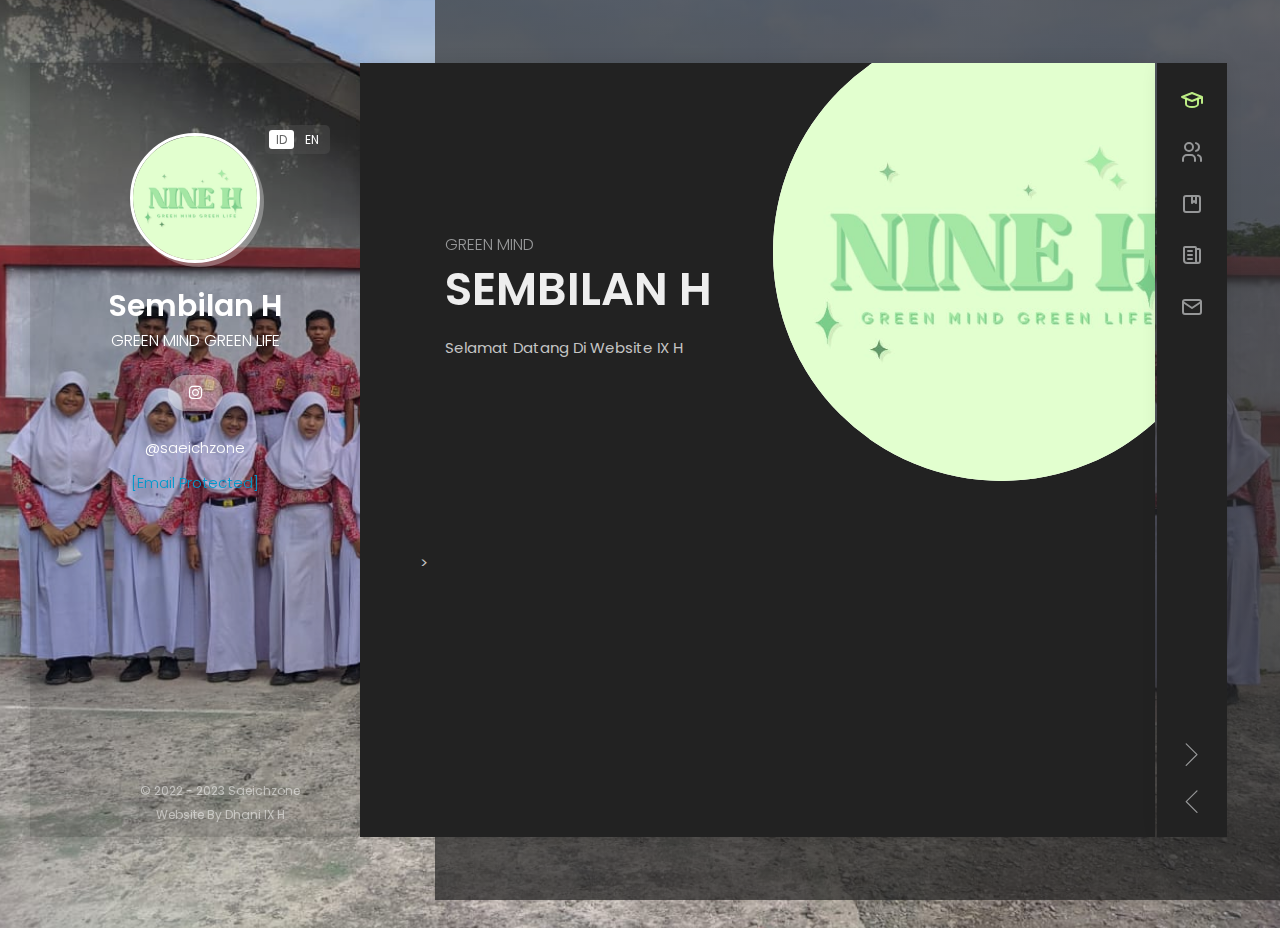
==== commit 7d131916: "Add files via upload" ====
--- a/index.html
+++ b/index.html
@@ -321,7 +321,7 @@
                     </ul>
 
                     <!-- Album Grid -->
-                    <div class="portfolio-grid four-columns">
+                    <div class="portfolio-grid three-columns">
 
                       <figure class="item lbaudio category_semua category_pentasseni">
                         <div class="Pentas Seni">
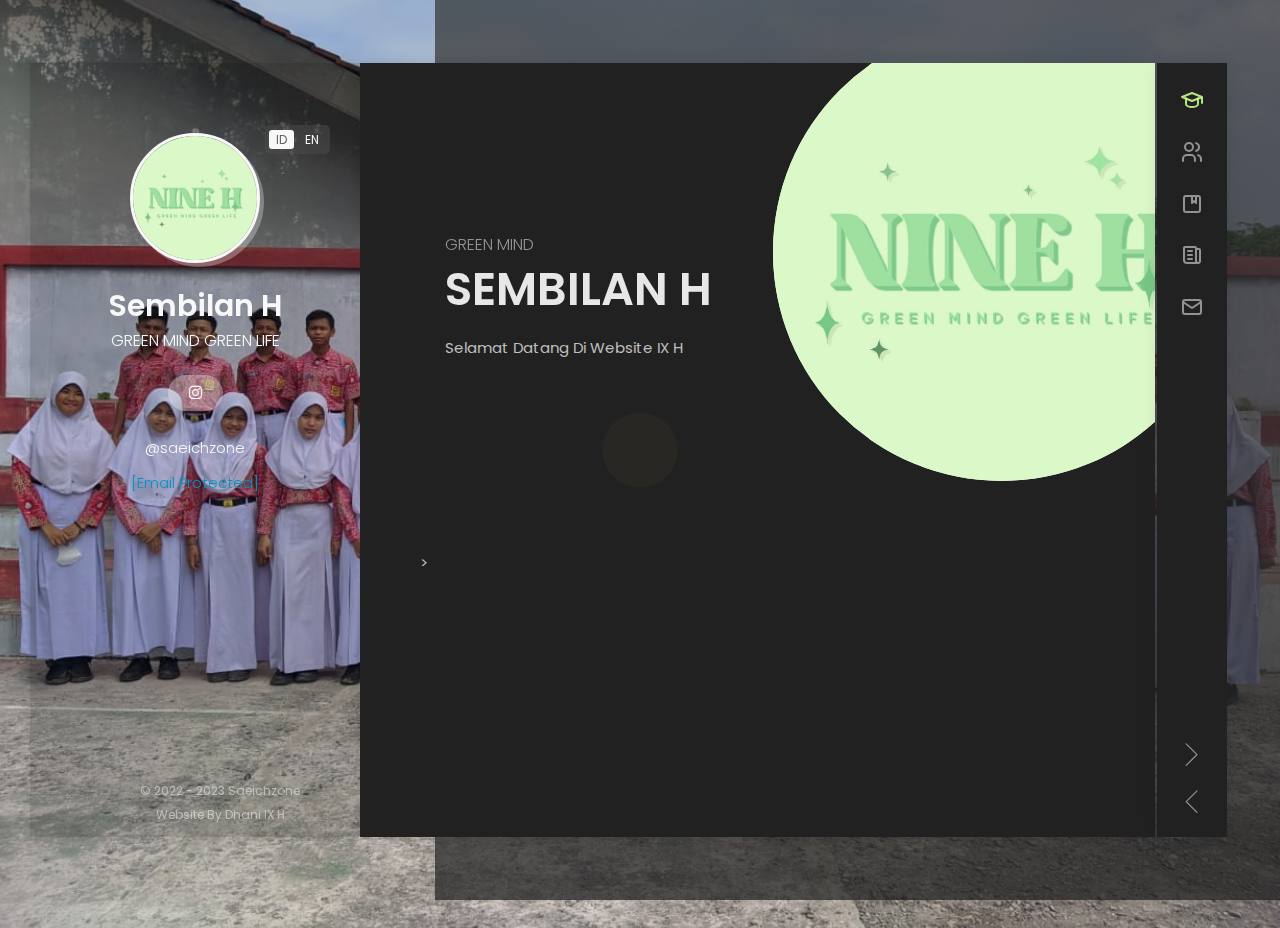
==== commit c373b885: "Add files via upload" ====
--- a/index.html
+++ b/index.html
@@ -327,7 +327,7 @@
                         <div class="Pentas Seni">
                           <img src="img/portfolio/1.jpg" alt="Pentas Seni" title="" />
                           <a href="img/portfolio/1.jpg"
-                            class="lightbox"></a>
+                            class=" e-gallery-item elementor-gallery-item elementor-animated-content e-gallery-first-row-item"></a>
                         </div>
                         
                         <i class="fa fa-volume-up"></i>
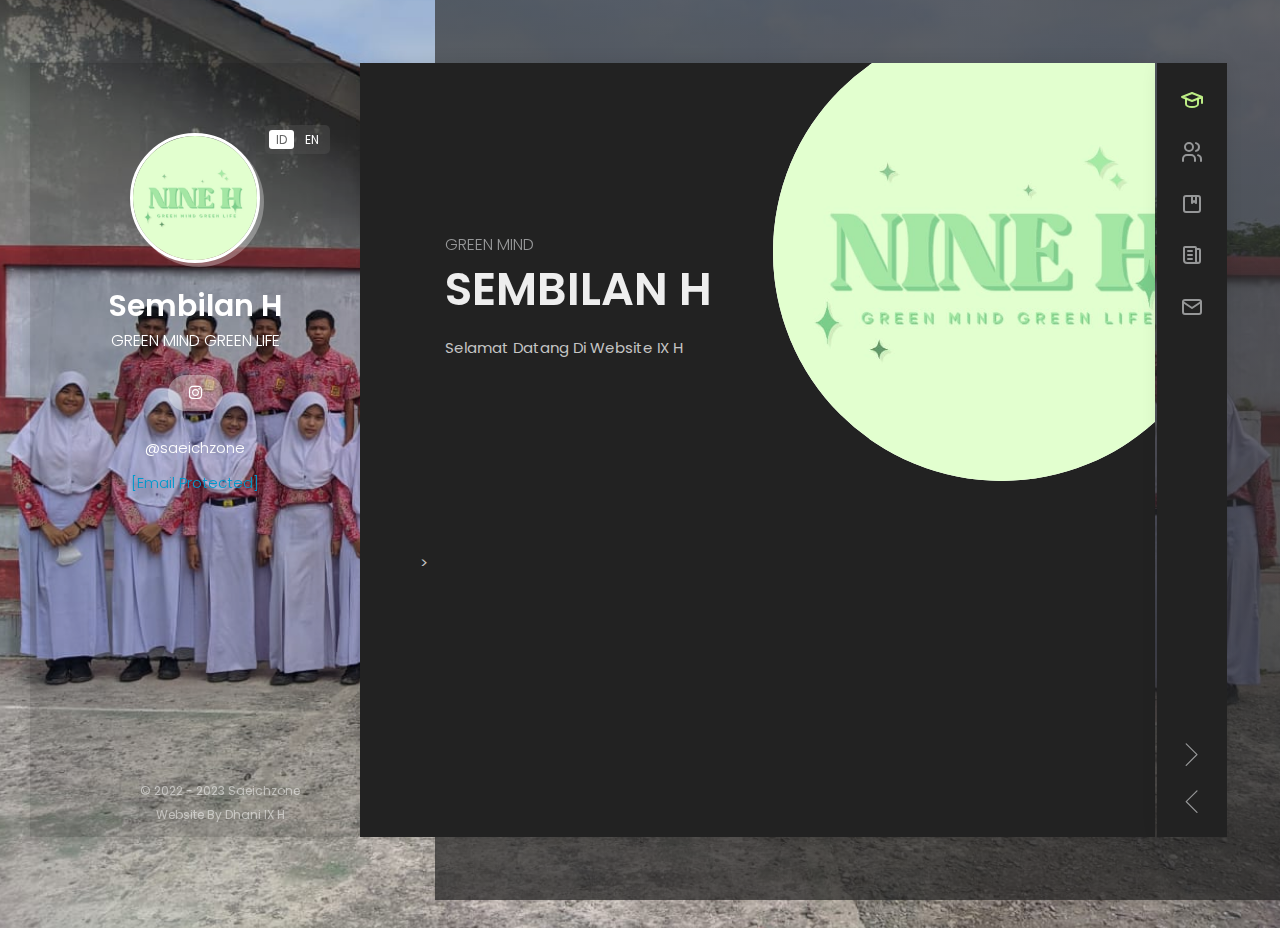
==== commit e92b4b97: "Add files via upload" ====
--- a/index.html
+++ b/index.html
@@ -327,7 +327,7 @@
                         <div class="Pentas Seni">
                           <img src="img/portfolio/1.jpg" alt="Pentas Seni" title="" />
                           <a href="img/portfolio/1.jpg"
-                            class=" e-gallery-item elementor-gallery-item elementor-animated-content e-gallery-first-row-item"></a>
+                            class="lightbox"></a>
                         </div>
                         
                         <i class="fa fa-volume-up"></i>
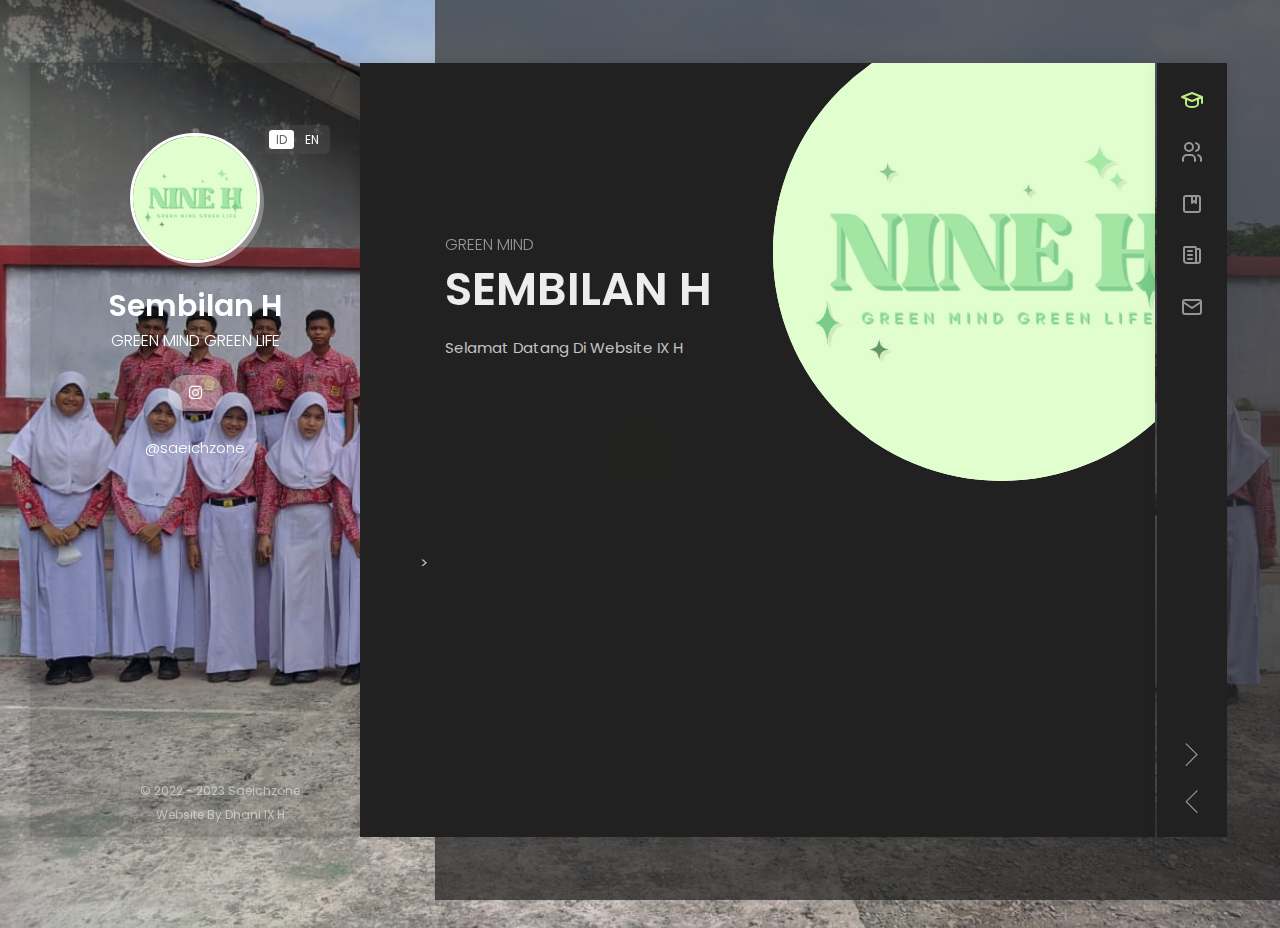
==== commit 2f2e1644: "Add files via upload" ====
--- a/index.html
+++ b/index.html
@@ -152,11 +152,6 @@
             <li>
               <span class="value">@saeichzone</span>
             </li>
-
-            <li>
-              <span class="value"><a href="https://lmpixels.com/cdn-cgi/l/email-protection" class="__cf_email__"
-                  data-cfemail="70111c150830031d1904185e131f1d">[Email&#160;Protected]</a></span>
-            </li>
           </ul>
         </div>
 
@@ -237,54 +232,94 @@
                 <h4></h4>
               </div>
 
-              <div class="struktur">
-                <div class="col-xs-12 col-sm-7">
+              <div class="">
+                <div class="card-container">
                   <div class="block-title">
                     <h3>Wali Kelas</h3>
                   </div>
-                  <div>Nuning Pudjiasih S.Si</div>
-
+                 <div class="img-profile">
+                   <img src="img/foto/Bu Nuning.jpeg" width="150px" height="150px" class="img">
+                   <div class="white-space-30"></div>
+                   <p>Nuning Pudjiasih S.Si</p>
+                 </div>
+                </div>
+                
                   <div class="white-space-50"></div>
 
+                <div class="card-container">
                   <div class="block-title">
                     <h3>Ketua Kelas</h3>
                   </div>
-                  <div>Saskia Shidqiyah Tsani</div>
+                   <div class="img-profile">
+                     <img src="img/main_photo.png" width="150px" height="150px" class="img">
+                     <div class="white-space-30"></div>
+                     <p>Saskia Shidqiyah Tsani</p>
+                  </div>
+                </div>
 
                   <div class="white-space-50"></div>
 
+                <div class="card-container">
                   <div class="block-title">
-                    <h3>Wakil Ketua</h3>
-                  </div>
-                  <div>M. Adli Annafi</div>
+                    <h3>Wakil Kelas</h3>
+                  </div>
+                   <div class="img-profile">
+                      <img src="img/foto/Adli.jpeg" width="150px" height="150px" class="img">
+                      <div class="white-space-30"></div>
+                      <p>M. Adli Annafi</p>
+                  </div>
+                </div>
 
                   <div class="white-space-50"></div>
 
-                  <div class="block-title">
-                    <h3>Sekretaris 1</h3>
-                  </div>
-                  <div>Dhiyamira Ayesa H</div>
-
+                  <div class="card-container">
+                    <div class="block-title">
+                      <h3>Sekretaris 1</h3>
+                    </div>
+                     <div class="img-profile">
+                       <img src="img/main_photo.png" width="150px" height="150px" class="img">
+                       <div class="white-space-30"></div>
+                       <p>Dhiyamira Ayesa H</p>
+                    </div>
+                  </div> 
                   <div class="white-space-50"></div>
 
-                  <div class="block-title">
-                    <h3>Sekretaris 2</h3>
-                  </div>
-                  <div>Wini Ferliana R</div>
+                  <div class="card-container">
+                    <div class="block-title">
+                      <h3>Sekretaris 2</h3>
+                    </div>
+                     <div class="img-profile">
+                       <img src="img/main_photo.png" width="150px" height="150px" class="img">
+                       <div class="white-space-30"></div>
+                       <p>Wini Ferliana R</p>
+                    </div>
+                  </div>
 
                   <div class="white-space-50"></div>
 
-                  <div class="block-title">
-                    <h3>Bendahara 1</h3>
-                  </div>
-                  <div>Liza Rahmatika Y</div>
+                  <div class="card-container">
+                    <div class="block-title">
+                      <h3>Bendahara 1</h3>
+                    </div>
+                     <div class="img-profile">
+                       <img src="img/main_photo.png" width="150px" height="150px" class="img">
+                       <div class="white-space-30"></div>
+                       <p>Liza Rahmatika Y</p>
+                    </div>
+                  </div>
 
                   <div class="white-space-50"></div>
 
-                  <div class="block-title">
-                    <h3>Bendahara 2</h3>
-                  </div>
-                  <div>Marsha Atma C</div>
+                  <div class="card-container">
+                    <div class="block-title">
+                      <h3>Bendahara 2</h3>
+                    </div>
+                     <div class="img-profile">
+                       <img src="img/main_photo.png" width="150px" height="150px" class="img">
+                       <div class="white-space-30"></div>
+                       <p>Marsha Atma C</p>
+                    </div>
+                  </div>
           </section>
           <!-- End of Struktur Subpage -->
 
@@ -293,7 +328,7 @@
             <div class="section-content">
               <div class="page-title">
                 <h2>Album IX H</h2>
-                <h4></h4>
+                <h4>Saeichzone</h4>
               </div>
 
               <div class="row">
@@ -692,7 +727,7 @@
                 <!-- Social Media Info -->
 
                 <div class="col-xs-12 col-sm-4">
-                  <div class="lm-info-block gray-default">
+                  <div class="lm-info-block -default">
                     <a href="https://www.instagram.com/saeichzone/" target="_blank"><i class="fab fa-instagram"></i></a>
                     <h4>@saeichzone</h4>
                   </div>
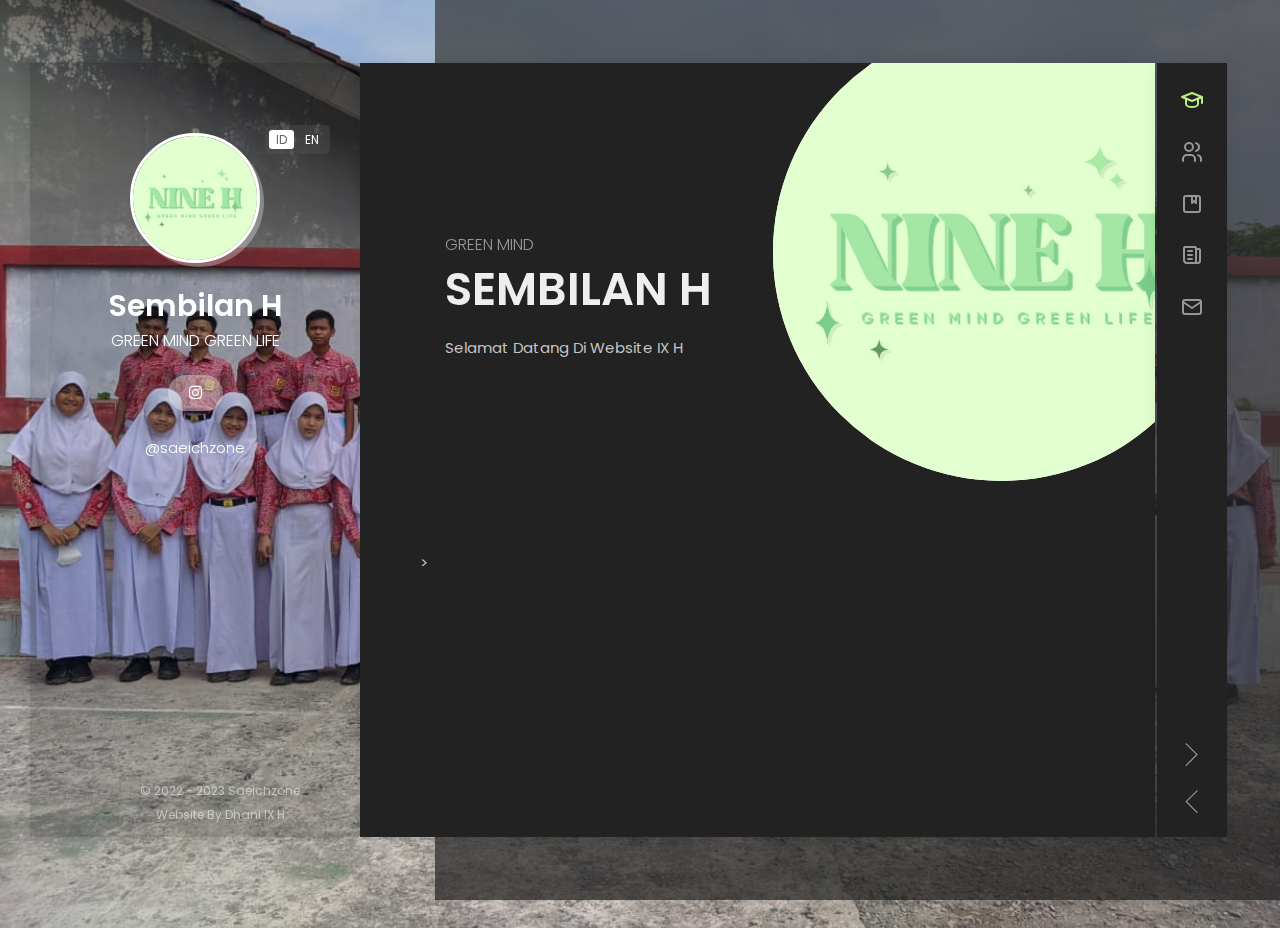
==== commit b17e4d44: "Add files via upload" ====
--- a/index.html
+++ b/index.html
@@ -232,7 +232,7 @@
                 <h4></h4>
               </div>
 
-              <div class="">
+              <div class="struktur">
                 <div class="card-container">
                   <div class="block-title">
                     <h3>Wali Kelas</h3>
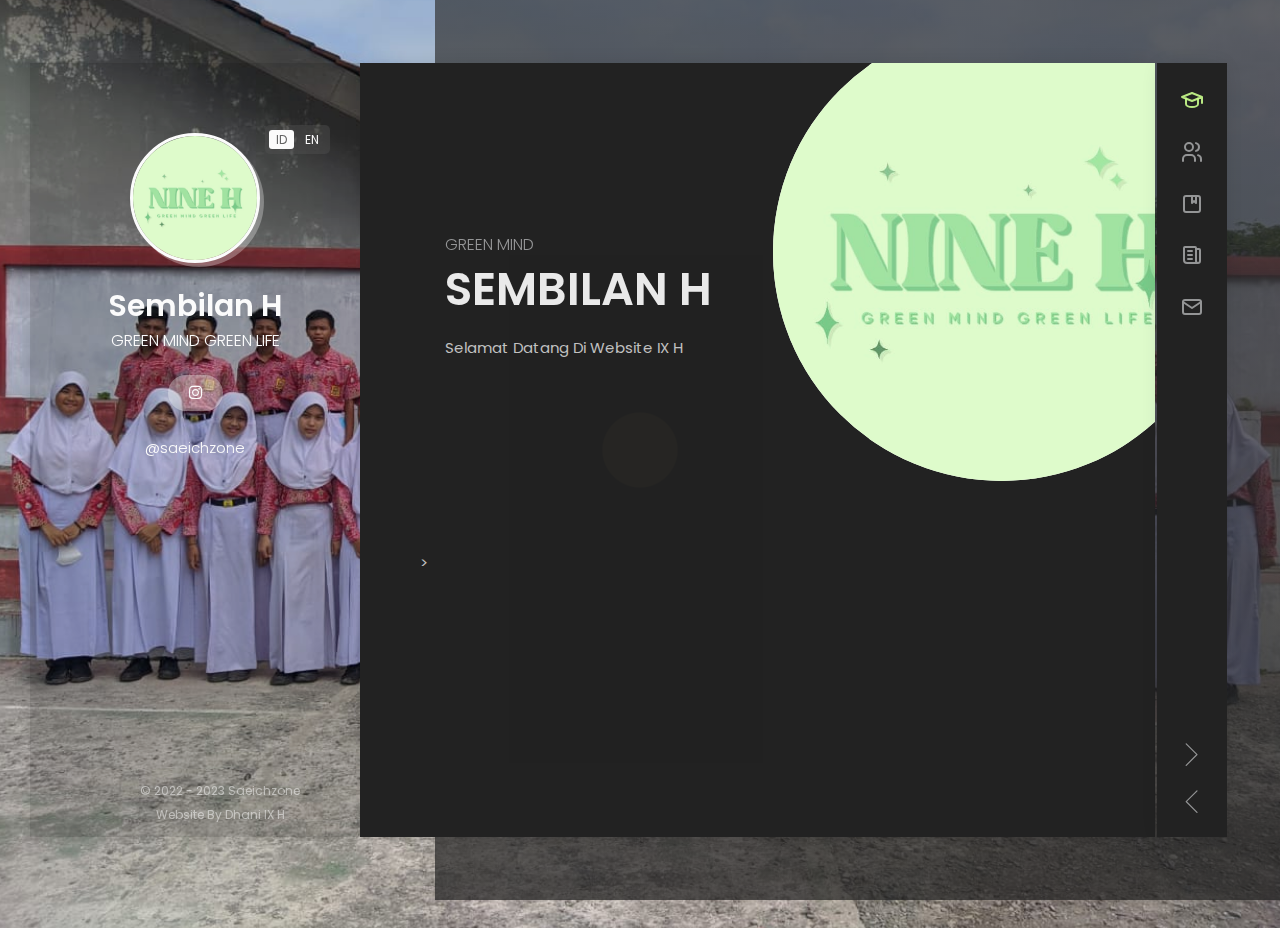
==== commit 67734cba: "Add files via upload" ====
--- a/index.html
+++ b/index.html
@@ -58,7 +58,7 @@
                 <a href="#" class="active">ID</a>
               </li>
               <li>
-                <a href="#">EN</a>
+                <a href="#" class="">EN</a>
               </li>
             </ul>
           </div>
@@ -246,16 +246,16 @@
                 
                   <div class="white-space-50"></div>
 
-                <div class="card-container">
-                  <div class="block-title">
-                    <h3>Ketua Kelas</h3>
-                  </div>
+                  <div class="card-container">
+                    <div class="block-title">
+                      <h3>Ketua Kelas</h3>
+                    </div>
                    <div class="img-profile">
-                     <img src="img/main_photo.png" width="150px" height="150px" class="img">
+                     <img src="img/foto/Saskia.png" width="150px" height="130px" class="img">
                      <div class="white-space-30"></div>
                      <p>Saskia Shidqiyah Tsani</p>
-                  </div>
-                </div>
+                   </div>
+                  </div>
 
                   <div class="white-space-50"></div>
 
@@ -277,7 +277,7 @@
                       <h3>Sekretaris 1</h3>
                     </div>
                      <div class="img-profile">
-                       <img src="img/main_photo.png" width="150px" height="150px" class="img">
+                       <img src="img/foto/Yesa.jpeg" width="150px" height="150px" class="img">
                        <div class="white-space-30"></div>
                        <p>Dhiyamira Ayesa H</p>
                     </div>
@@ -289,7 +289,7 @@
                       <h3>Sekretaris 2</h3>
                     </div>
                      <div class="img-profile">
-                       <img src="img/main_photo.png" width="150px" height="150px" class="img">
+                       <img src="img/foto/Wini.jpg" width="150px" height="150px" class="img">
                        <div class="white-space-30"></div>
                        <p>Wini Ferliana R</p>
                     </div>
@@ -302,7 +302,7 @@
                       <h3>Bendahara 1</h3>
                     </div>
                      <div class="img-profile">
-                       <img src="img/main_photo.png" width="150px" height="150px" class="img">
+                       <img src="img/foto/Liza.jpg" width="150px" height="150px" class="img">
                        <div class="white-space-30"></div>
                        <p>Liza Rahmatika Y</p>
                     </div>
@@ -315,7 +315,7 @@
                       <h3>Bendahara 2</h3>
                     </div>
                      <div class="img-profile">
-                       <img src="img/main_photo.png" width="150px" height="150px" class="img">
+                       <img src="img/foto/Marsha.jpeg" width="135px" height="150px" class="img">
                        <div class="white-space-30"></div>
                        <p>Marsha Atma C</p>
                     </div>
@@ -353,6 +353,9 @@
                         <a class="filter btn btn-sm btn-link" data-filter=".category_pentasseni">Pentas Seni</a>
                       </li>
                       <li>
+                        <a class="filter btn btn-sm btn-link" data-filter=".category_harisantri">Hari Santri</a>
+                      </li>
+                      <li>
                     </ul>
 
                     <!-- Album Grid -->
@@ -656,6 +659,66 @@
                         <i class="fa fa-volume-up"></i>
                         <h4 class="name"><span>Foto Bersama</span> 9H</h4>
                         <span class="category">Foto Bersama</span>
+                      </figure>
+
+                      <figure class="item lbaudio category_semua category_harisantri">
+                        <div class="Foto Bersama">
+                          <img src="img/portfolio/26.jpeg" alt="Foto Bersama" title="" />
+                          <a href="img/portfolio/26.jpeg"
+                            class="lightbox"></a>
+                        </div>
+
+                        <i class="fa fa-volume-up"></i>
+                        <h4 class="name"><span>Hari Santri</span> 9H</h4>
+                        <span class="category">Hari Santri</span>
+                      </figure>
+
+                      <figure class="item lbaudio category_semua category_harisantri">
+                        <div class="Foto Bersama">
+                          <img src="img/portfolio/27.jpeg" alt="Foto Bersama" title="" />
+                          <a href="img/portfolio/27.jpeg"
+                            class="lightbox"></a>
+                        </div>
+
+                        <i class="fa fa-volume-up"></i>
+                        <h4 class="name"><span>Hari Santri</span> 9H</h4>
+                        <span class="category">Hari Santri</span>
+                      </figure>
+
+                      <figure class="item lbaudio category_semua category_harisantri">
+                        <div class="Foto Bersama">
+                          <img src="img/portfolio/28.jpeg" alt="Foto Bersama" title="" />
+                          <a href="img/portfolio/28.jpeg"
+                            class="lightbox"></a>
+                        </div>
+
+                        <i class="fa fa-volume-up"></i>
+                        <h4 class="name"><span>Hari Santri</span> 9H</h4>
+                        <span class="category">Hari Santri</span>
+                      </figure>
+
+                      <figure class="item lbaudio category_semua category_harisantri">
+                        <div class="Foto Bersama">
+                          <img src="img/portfolio/29.jpeg" alt="Foto Bersama" title="" />
+                          <a href="img/portfolio/29.jpeg"
+                            class="lightbox"></a>
+                        </div>
+
+                        <i class="fa fa-volume-up"></i>
+                        <h4 class="name"><span>Hari Santri</span> 9H</h4>
+                        <span class="category">Hari Santri</span>
+                      </figure>
+
+                      <figure class="item lbaudio category_semua category_harisantri">
+                        <div class="Foto Bersama">
+                          <img src="img/portfolio/30.jpeg" alt="Foto Bersama" title="" />
+                          <a href="img/portfolio/30.jpeg"
+                            class="lightbox"></a>
+                        </div>
+
+                        <i class="fa fa-volume-up"></i>
+                        <h4 class="name"><span>Hari Santri</span> 9H</h4>
+                        <span class="category">Hari Santri</span>
                       </figure>
 
                   <!-- End of Album Content -->
--- a/css/main.css
+++ b/css/main.css
@@ -1211,7 +1211,7 @@
     display: inline-block;
     position: relative;
     padding-right: 12px;
-    margin-bottom: 25px
+    margin-bottom: 20px
 }
 
 .block-title h3 {
@@ -2065,7 +2065,7 @@
     transform: translate3d(-50%, 0%, 0)
 }
 
-.portfolio-grid figure:hover i,
+.portfolio-grid figure:hover .i,
 .portfolio-grid figure:hover .name,
 .portfolio-grid figure:hover .category {
     opacity: 1
@@ -3252,6 +3252,40 @@
     border-right: 0
 }
 
-.col-xs-12 col-sm-4 {
-    color: white;
+.card-container{
+    background-color: #69af77;
+    border-radius: 30px;
+    color: #ffffff;
+    padding-top: 10px;
+    position: relative;
+    width: 300px;
+    max-width: 100%;
+    text-align: center;
+    box-shadow: 0px 10px 20px -10px rgba(0,0,0,0,75);
+}
+.struktur{
+    display: flex;
+    align-items: center;
+    justify-content: center;
+    flex-direction: column;
+    min-height: 100vh;
+    margin: 0;
+}
+.img-profile{
+    display: flex;
+    align-items: center;
+    justify-content: center;
+    flex-direction: column;
+    min-height: 30vh;
+    margin: 0;
+}
+.img{
+    border-width: 5px;
+    border-radius: 10px;
+    border-style: solid;
+    border-color: rgb(255, 255, 255);
+    box-shadow: 10px 10px 7px rgba(0, 0, 0, 0.5);
+}
+.shadow{
+    box-shadow: 10px 10px 7px rgba(0, 0, 0, 0.5);
 }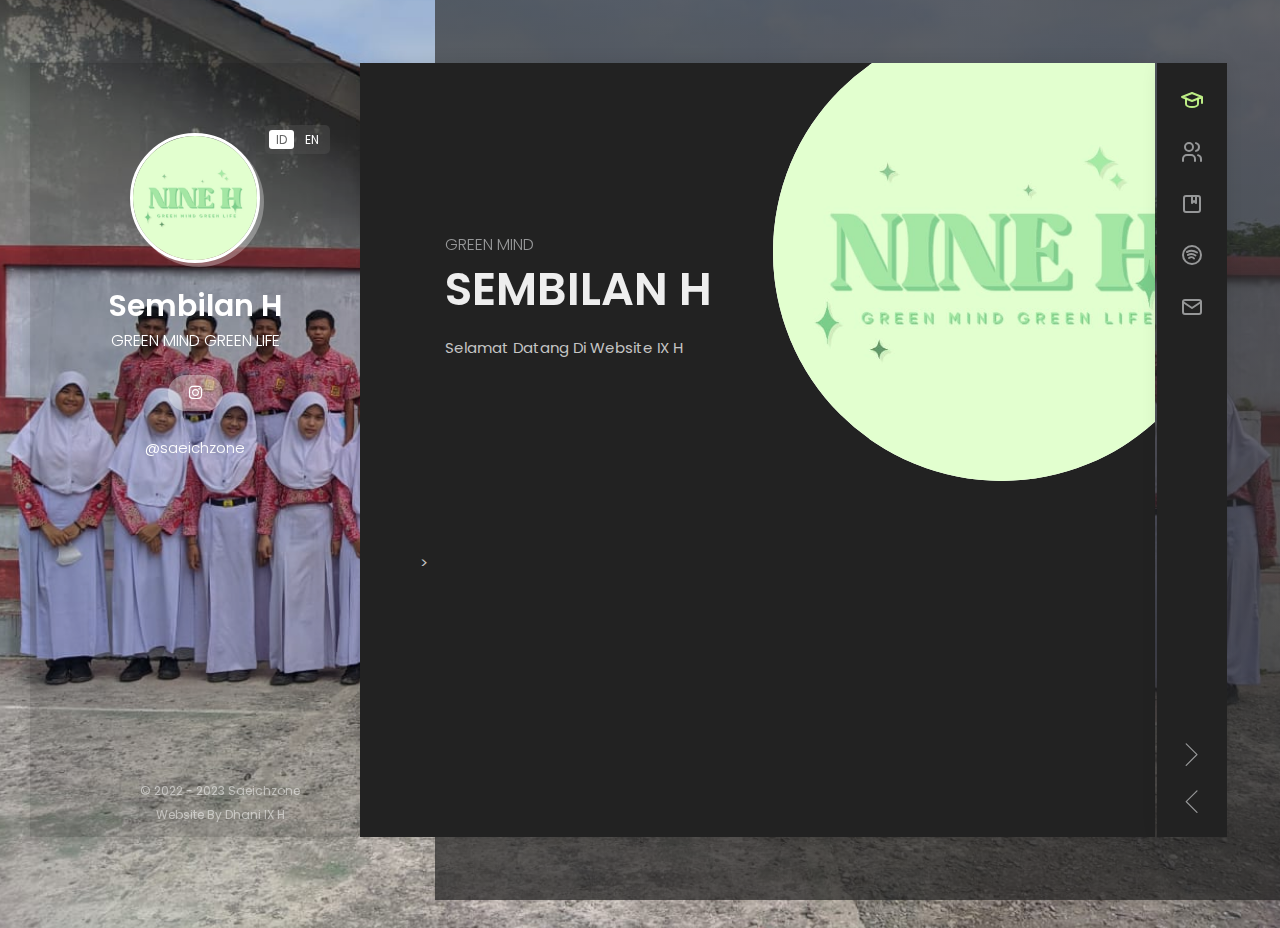
==== commit 623431f8: "Add files via upload" ====
--- a/index.html
+++ b/index.html
@@ -111,19 +111,15 @@
             </a>
           </li>
           <li>
-            <a href="#artikel" class="nav-anim">
-              <svg xmlns="http://www.w3.org/2000/svg" class="icon icon-tabler icon-tabler-news" width="24" height="24"
-                viewBox="0 0 24 24" stroke-width="2" stroke="currentColor" fill="none" stroke-linecap="round"
-                stroke-linejoin="round">
+            <a href="#spotify" class="nav-anim">
+              <svg xmlns="http://www.w3.org/2000/svg" class="icon icon-tabler icon-tabler-brand-spotify" width="24" height="24" viewBox="0 0 24 24" stroke-width="2" stroke="currentColor" fill="none" stroke-linecap="round" stroke-linejoin="round">
                 <path stroke="none" d="M0 0h24v24H0z" fill="none"></path>
-                <path
-                  d="M16 6h3a1 1 0 0 1 1 1v11a2 2 0 0 1 -4 0v-13a1 1 0 0 0 -1 -1h-10a1 1 0 0 0 -1 1v12a3 3 0 0 0 3 3h11">
-                </path>
-                <line x1="8" y1="8" x2="12" y2="8"></line>
-                <line x1="8" y1="12" x2="12" y2="12"></line>
-                <line x1="8" y1="16" x2="12" y2="16"></line>
-              </svg>
-              <span class="link-text">Artikel</span>
+                <circle cx="12" cy="12" r="9"></circle>
+                <path d="M8 11.973c2.5 -1.473 5.5 -.973 7.5 .527"></path>
+                <path d="M9 15c1.5 -1 4 -1 5 .5"></path>
+                <path d="M7 9c2 -1 6 -2 10 .5"></path>
+             </svg>
+              <span class="link-text">Playlist Spotify</span>
             </a>
           </li>
           <li>
@@ -362,8 +358,8 @@
                     <div class="portfolio-grid three-columns">
 
                       <figure class="item lbaudio category_semua category_pentasseni">
-                        <div class="Pentas Seni">
-                          <img src="img/portfolio/1.jpg" alt="Pentas Seni" title="" />
+                        <div class="card">
+                          <img src="img/portfolio/1.jpg" alt="img" title="" />
                           <a href="img/portfolio/1.jpg"
                             class="lightbox"></a>
                         </div>
@@ -374,7 +370,7 @@
                       </figure>
 
                       <figure class="item lbaudio category_semua category_pentasseni">
-                        <div class="Pentas Seni">
+                        <div class="card">
                           <img src="img/portfolio/2.jpg" alt="Pentas Seni" title="" />
                           <a href="img/portfolio/2.jpg"
                             class="lightbox"></a>
@@ -386,7 +382,7 @@
                       </figure>
 
                       <figure class="item lbaudio category_semua category_pentasseni">
-                        <div class="Pentas Seni">
+                        <div class="card">
                           <img src="img/portfolio/3.jpg" alt="Pentas Seni" title="" />
                           <a href="img/portfolio/3.jpg"
                             class="lightbox"></a>
@@ -728,49 +724,21 @@
           </section>
           <!-- End of Album Subpage -->
 
-          <!-- Artikel Subpage -->
-          <section data-id="artikel" class="animated-section">
-            <div class="section-content">
-              <div class="page-title">
-                <h2>Artikel</h2>
-                <h4>Artikel Saeichzone</h4>
+          <!-- Playlist Subpage -->
+        <section data-id="spotify" class="animated-section">
+          <div class="section-content">
+            <div class="page-title">
+              <h2>Playlist Spotify</h2>
+              <h4>Saeichzone</h4>
+            </div>
+            
+            <div class="">
+              <div class="lm-info-block -default"><a href="https://open.spotify.com/playlist/7fj4OSUQShWtWQfL24qotO?si=c_g2i_kdSG-2GGXc-q7PWw
+                " target=""><img src="img/spotify.PNG" width="250px" style="display:block; margin:auto;">
               </div>
-
-              <div class="row">
-                <div class="col-xs-12 col-sm-12">
-                  <ul class="grid-filters blog-filters">
-                    <li class="active">
-                      <a class="filter btn btn-sm btn-link" data-filter=".category_all">All</a>
-                    </li>
-                  </ul>
-
-                  <div class="blog-masonry two-columns clearfix">
-
-                    <!-- Artikel Post 1 -->
-                    <div class="item post-1 category_all category_design">
-                      <div class="blog-card">
-                        <div class="media-block">
-                          <div class="category">
-                            <a href="#" title="View all posts in Design">Coming Soon</a>
-                          </div>
-                          <a href="blog-post-1.html">
-                            <img src="img/comingsoon.png" class="size-blog-masonry-image-two-c"
-                              alt="Why I Switched to Sketch For UI Design" title="" />
-                            <div class="mask"></div>
-                          </a>
-                        </div>
-                        <div class="post-info">
-                          <div class="post-date">01 Des 2022</div>
-                          <a href="blog-post-1.html">
-                            <h4 class="blog-item-title">Coming Soon</h4>
-                          </a>
-                        </div>
-                      </div>
-                    </div>
-                    <!-- End of Artikel Post 1 -->
-                    
-                  </div>
-                </div>
+               <div>
+                 <div class="lm-info-block -default"><h3 class="text-spotify">Open In Spotify</h3>
+               </div>
               </div>
             </div>
 
@@ -788,10 +756,12 @@
 
               <div class="row">
                 <!-- Social Media Info -->
-
+                
                 <div class="col-xs-12 col-sm-4">
                   <div class="lm-info-block -default">
-                    <a href="https://www.instagram.com/saeichzone/" target="_blank"><i class="fab fa-instagram"></i></a>
+                    <div>
+                     <a href="https://www.instagram.com/saeichzone/" target="_blank"><i class="fab fa-instagram"></i></a>
+                    </div>
                     <h4>@saeichzone</h4>
                   </div>
                 </div>
--- a/css/main.css
+++ b/css/main.css
@@ -3253,7 +3253,7 @@
 }
 
 .card-container{
-    background-color: #69af77;
+    background-color: #68914d;
     border-radius: 30px;
     color: #ffffff;
     padding-top: 10px;
@@ -3284,8 +3284,5 @@
     border-radius: 10px;
     border-style: solid;
     border-color: rgb(255, 255, 255);
-    box-shadow: 10px 10px 7px rgba(0, 0, 0, 0.5);
-}
-.shadow{
-    box-shadow: 10px 10px 7px rgba(0, 0, 0, 0.5);
-}+    box-shadow: 10px 10px 20px rgba(121,203,137,255);
+}
